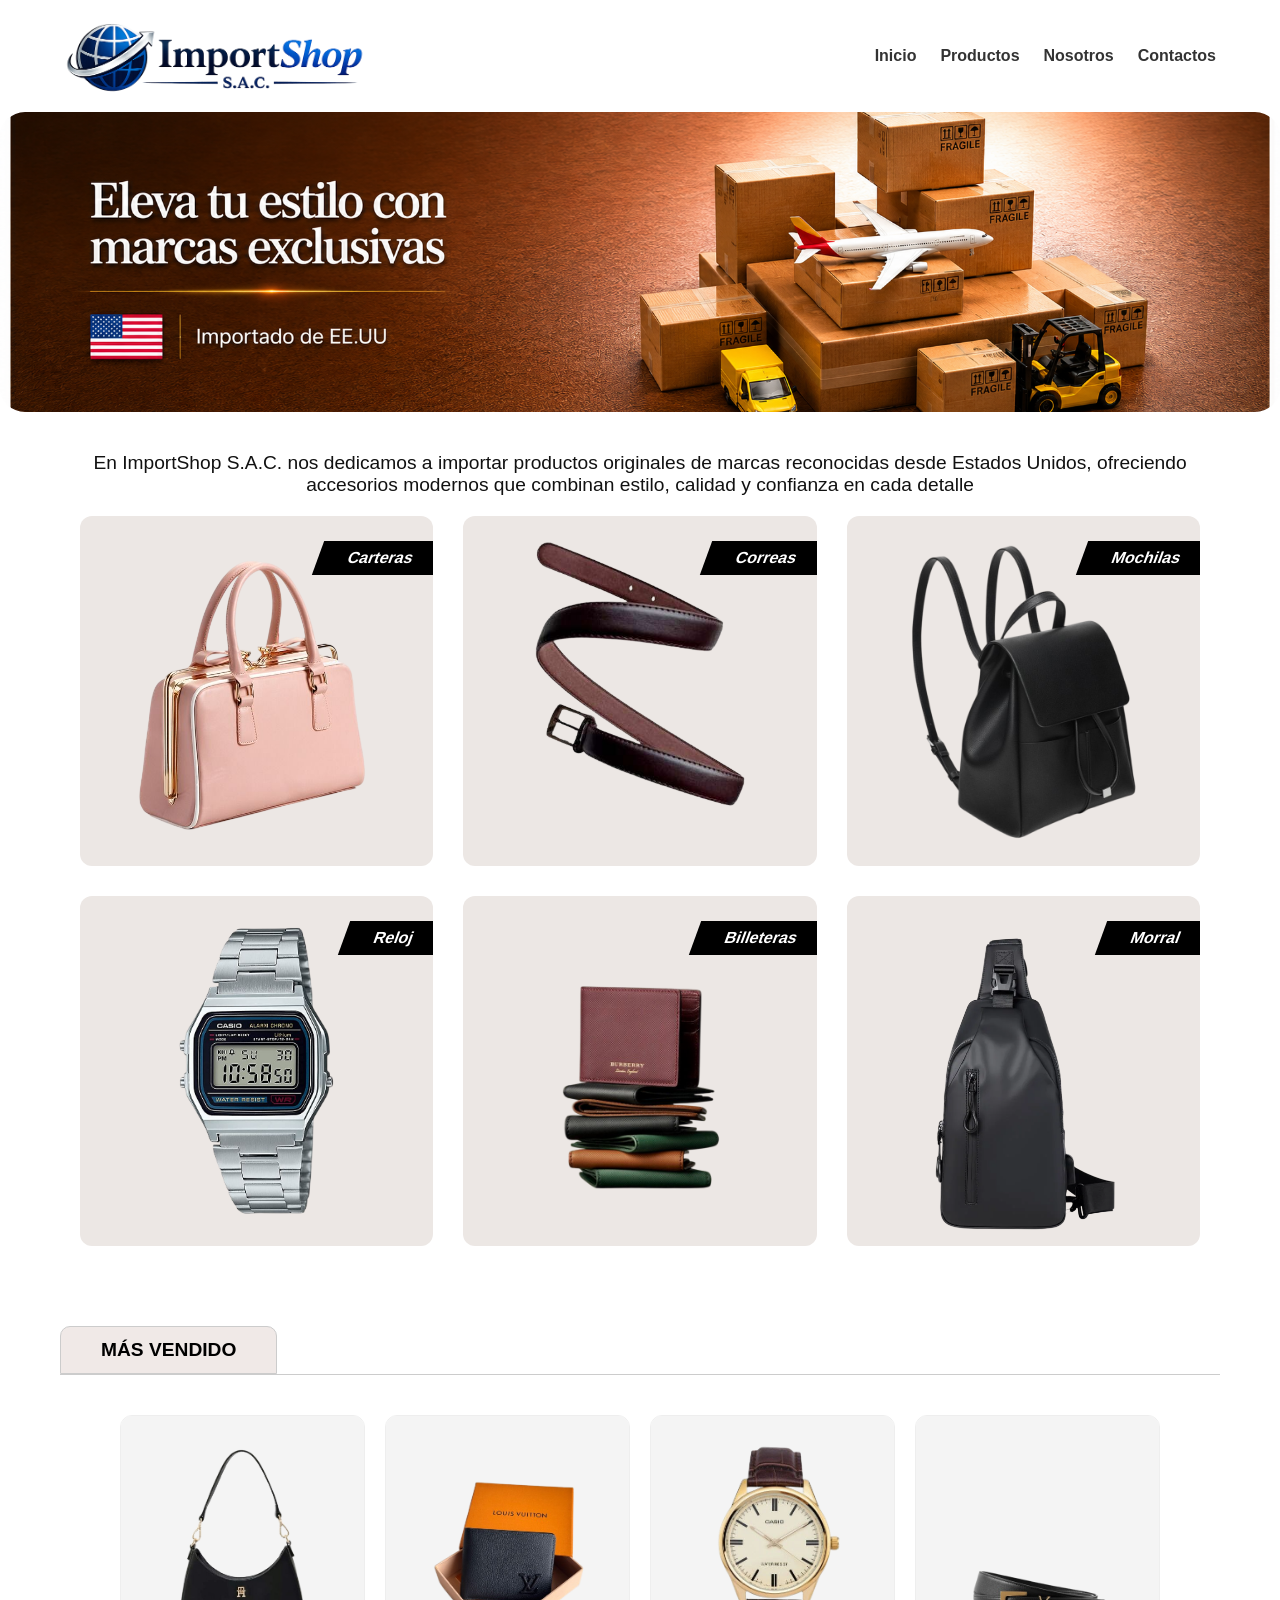
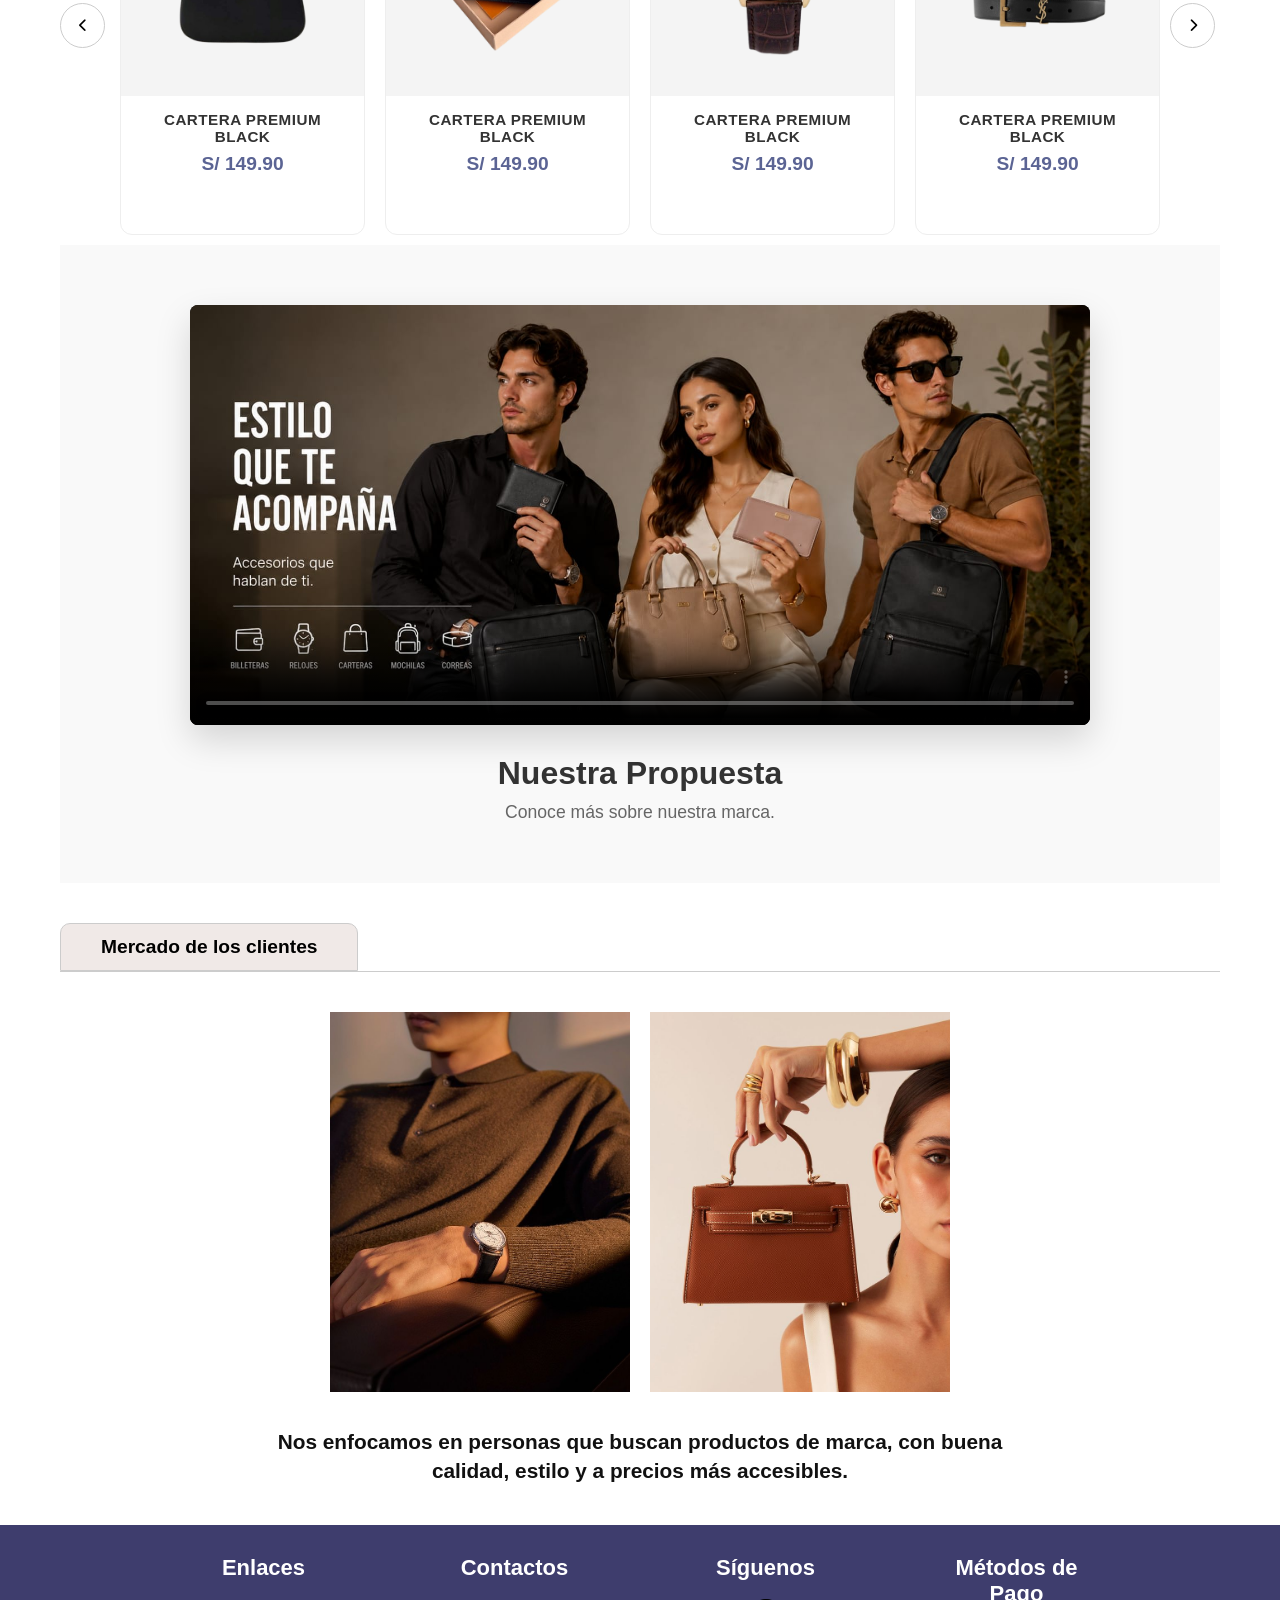
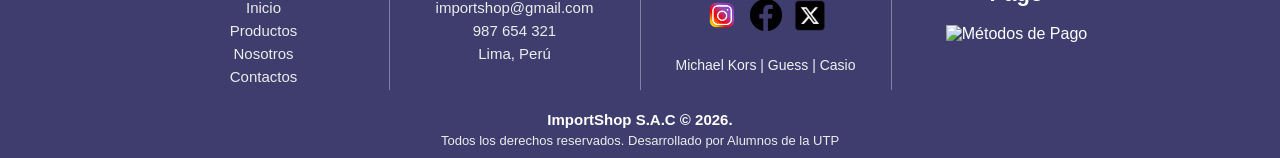
==== index.html @ 456b2482 "Update index.html" ====
<!DOCTYPE html>
<html lang="es">

<head>
    <meta charset="UTF-8">
    <meta name="viewport" content="width=device-width, initial-scale=1.0">
    <title>ImportShop S.A.C.</title>
    <link rel="stylesheet" href="style.css">
    <script src="js/script.js"></script>
    <link rel="stylesheet" href="https://cdnjs.cloudflare.com/ajax/libs/font-awesome/6.0.0/css/all.min.css">
    <link rel="icon" href="imagenes/empresa/icono.png">
</head>

<body>

    <header class="main-header">
        <nav class="nav-container">
            <img src="imagenes/empresa/logo1.png" alt="Logo" class="logo">
            <ul class="nav-links">
                <li><a href="index.html">Inicio</a></li>
                <li><a href="productos.html">Productos</a></li>
                <li><a href="nosotros.html">Nosotros</a></li>
                <li><a href="contactos.html">Contactos</a></li>
            </ul>
        </nav>


    </header>

    <section class="hero">
        <div class="portadas">
            <img src="imagenes/empresa/JA.png" alt="Banner Principal 1">
            <img src="imagenes/empresa/M.jpeg" alt="Banner Principal 2">
            <img src="imagenes/empresa/Z.jpeg" alt="Banner Principal 3">
        </div>
    </section>

    <main class="wrapper">
        <section class="Empreesa">
            <div class="info-empresa">
                <p>En ImportShop S.A.C. nos dedicamos a importar productos originales de marcas reconocidas desde
                    Estados
                    Unidos, ofreciendo accesorios modernos que combinan estilo, calidad y confianza en cada detalle</p>
            </div>
        </section>
        <section class="grid-categories">
            <div class="card">
                <span class="tag">Carteras</span>
                <img src="imagenes/productos/Cartera.png" alt="Carteras">
            </div>
            <div class="card">
                <span class="tag">Correas</span>
                <img src="imagenes/productos/Correa.png" alt="Correas">
            </div>
            <div class="card">
                <span class="tag">Mochilas</span>
                <img src="imagenes/productos/Mochila.png" alt="Mochilas">
            </div>
            <div class="card">
                <span class="tag">Reloj</span>
                <img src="imagenes/productos/Reloj.png" alt="Reloj">
            </div>
            <div class="card">
                <span class="tag">Billeteras</span>
                <img src="imagenes/productos/Billetera.png" alt="Billeteras">
            </div>
            <div class="card">
                <span class="tag">Morral</span>
                <img src="imagenes/productos/Morral.png" alt="Morral">
            </div>
        </section>

        <section class="carousel-section">
            <h2 class="section-label">MÁS VENDIDO</h2>
            <div class="carousel-grid">
                <button class="nav-btn btn-left"><i class="fa fa-chevron-left"></i></button>
                <div class="items-container">
                    <div class="placeholder">
                        <div class="product-card">
                            <div class="product-img">
                                <img src="imagenes/productos/mas vendidos/producto1.png" alt="Producto 1">
                            </div>
                            <div class="product-info">
                                <h4 class="product-name">Cartera Premium Black</h4>
                                <p class="product-price">S/ 149.90</p>
                            </div>
                        </div>
                    </div>
                    <div class="placeholder">
                        <div class="product-card">
                            <div class="product-img">
                                <img src="imagenes/productos/mas vendidos/producto2.png" alt="Producto 1">
                            </div>
                            <div class="product-info">
                                <h4 class="product-name">Cartera Premium Black</h4>
                                <p class="product-price">S/ 149.90</p>
                            </div>
                        </div>
                    </div>
                    <div class="placeholder">
                        <div class="product-card">
                            <div class="product-img">
                                <img src="imagenes/productos/mas vendidos/producto3.png" alt="Producto 1">
                            </div>
                            <div class="product-info">
                                <h4 class="product-name">Cartera Premium Black</h4>
                                <p class="product-price">S/ 149.90</p>
                            </div>
                        </div>
                    </div>
                    <div class="placeholder">
                        <div class="product-card">
                            <div class="product-img">
                                <img src="imagenes/productos/mas vendidos/producto4.png" alt="Producto 1">
                            </div>
                            <div class="product-info">
                                <h4 class="product-name">Cartera Premium Black</h4>
                                <p class="product-price">S/ 149.90</p>
                            </div>
                        </div>
                    </div>
                </div>
                <button class="nav-btn btn-right"><i class="fa fa-chevron-right"></i></button>
            </div>
        </section>



        <section class="seccion-presentacion">

            <div class="presentacion-container">

                <div class="video-wrapper">

                    <video src="videos/VP.mp4" controls poster="imagenes/empresa/caratulaV.png">
                    </video>

                </div>

                <div class="presentacion-info">
                    <h2>Nuestra Propuesta</h2>
                    <p>Conoce más sobre nuestra marca.</p>
                </div>

            </div>





        </section>
        <section class="mercado-section">
            <h2 class="section-label">Mercado de los clientes</h2>
            <div class="mercado-container">
                <div class="mercado-imagenes">
                    <img src="imagenes/empresa/mercado/img1.jpeg" alt="Cliente Hombre con Reloj">
                    <img src="imagenes/empresa/mercado/img2.jpeg" alt="Cliente Mujer con Bolso">
                </div>
                <p class="mercado-texto">
                    Nos enfocamos en personas que buscan productos de marca, con buena calidad, estilo y a precios más
                    accesibles.
                </p>
            </div>
        </section>

    </main>





   <footer class="bottom-bar">
        <div class="footer-container">

            <div class="footer-box">
                <h2>Enlaces</h2>
                <a href="index.html">Inicio</a>
                <a href="productos.html">Productos</a>
                <a href="nosotros.html">Nosotros</a>
                <a href="contactos.html">Contactos</a>
            </div>

            <div class="linea"></div>

            <div class="footer-box">
                <h2>Contactos</h2>
                <p>importshop@gmail.com</p>
                <p>987 654 321</p>
                <p>Lima, Perú</p>
            </div>

            <div class="linea"></div>

            <div class="footer-box">
                <h2>Síguenos</h2>
                <div class="social-links">
                    <a href="#"><img src="imagenes/redes/ig.png" alt="Instagram"></a>
                    <a href="#"><img src="imagenes/redes/Face.png" alt="Facebook"></a>
                    <a href="#"><img src="imagenes/redes/X.png" alt="X"></a>
                </div>
                <div class="aliados">
                    <p>Michael Kors | Guess | Casio</p>
                </div>
            </div>

            <div class="linea"></div>

            <div class="footer-box">
                <h2>Métodos de Pago</h2>
                <div class="payment-links">
                    <img src="imagenes/redes/MetodoDP.png" alt="Métodos de Pago">
                </div>
            </div>

        </div>

        <div class="footer-bottom">
            <p class="copyright">ImportShop S.A.C © 2026.</p>
            <p class="rights-text">Todos los derechos reservados. Desarrollado por Alumnos de la UTP</p>
        </div>
    </footer>
---- style.css ----
:root {
    --bg-card: #ece7e4;
    --accent: #000;
}

* {
    margin: 0;
    padding: 0;
    box-sizing: border-box;
}

body {
    margin: 0;
    font-family: 'Segoe UI', Tahoma, Geneva, Verdana, sans-serif;
}


.main-header {
    background: #fff;
    padding: 1rem 5%;
    text-align: center;
}

.nav-container {
    display: flex;
    justify-content: space-between;
    align-items: center;
    flex-wrap: wrap;
}

.logo {
    height: 80px;
}

.nav-links {
    display: flex;
    list-style: none;
    gap: 1.5rem;
}

.nav-links a {
    text-decoration: none;
    color: #333;
    font-weight: 600;
}

.search-container {
    margin: 1rem auto;
    max-width: 500px;
    position: relative;
}

.search-container input {
    width: 100%;
    padding: 10px 40px 10px 20px;
    border-radius: 25px;
    border: 1px solid #ccc;
    box-shadow: inset 0 2px 4px rgba(0, 0, 0, 0.1);
}

.search-container i {
    position: absolute;
    right: 15px;
    top: 50%;
    transform: translateY(-50%);
    color: #888;
}

.hero {
    width: 100%;
    height: 300px;
    position: relative;
    overflow: hidden;
    border-radius: 25px;
}



@media (max-width: 600px) {
    .hero {
        height: 180px;
    }
}



.portadas {
    width: 100%;
    height: 100%;
    position: relative;
}

.portadas img {
    position: absolute;
    /* 1. Mueve el borde superior e izquierdo al centro */
    top: 50%;
    left: 50%;

    /* 2. Desplaza la imagen sobre su propio eje para que el centro sea el centro real */
    transform: translate(-50%, -50%);

    width: 100%;
    height: 100%;
    /* Cambia auto por 100% para que el contenedor mande */
    object-fit: cover;
    /* Esto evita que se deforme al forzar el alto */

    opacity: 0;
    transition: opacity 1s ease-in-out;
    display: block;
}


.portadas img.active {
    opacity: 1;
}

.wrapper {
    max-width: 1200px;
    margin: 40px auto;
    padding: 0 20px;
}


.grid-categories {
    display: grid;
    grid-template-columns: repeat(auto-fit, minmax(280px, 1fr));
    gap: 30px;
    padding: 20px;
    margin-bottom: 60px;
}

.card {
    background-color: var(--bg-card);
    border-radius: 12px;
    height: 350px;
    display: flex;
    align-items: center;
    justify-content: center;
    position: relative;
    overflow: hidden;
    transition: transform 0.3s ease;
}

.card:hover {
    transform: translateY(-5px);
}

.card img {
    max-width: 100%;
    max-height: 100%;
    object-fit: contain;
}

.card-profile {
    background: #ffffff;
    border-radius: 15px;
    overflow: hidden;
    height: 100%;
    box-shadow: 0 4px 15px rgba(0, 0, 0, 0.1);
    transition: transform 0.3s ease, box-shadow 0.3s ease;
    text-align: center;
    border: 1px solid #eee;
}

.card-profile:hover {
    transform: translateY(-10px);
    box-shadow: 0 8px 25px rgba(0, 0, 0, 0.15);
}

.img-container {
    width: 100%;
    padding-top: 30px;
    display: flex;
    justify-content: center;
}

.img-container img {
    width: 60%;
    height: auto;
    object-fit: cover;
    object-position: top;
}

.seccion-presentacion {
    padding: 60px 5%;
    background-color: #f9f9f9;
    display: flex;
    justify-content: center;
}

.presentacion-container {
    max-width: 900px;
    width: 100%;
    text-align: center;
}



/* Video */
.video-wrapper {
    position: relative;
    width: 100%;
    max-width: 900px;
    height: 420px;
    border-radius: 8px;
    overflow: hidden;
    box-shadow: 0 15px 35px rgba(0, 0, 0, 0.15);
    background: #000;
    line-height: 0;
    margin: auto;
}

.video-wrapper video {
    width: 100%;
    height: 100%;
    object-fit: cover;
    object-position: center top;
    display: block;
}



.presentacion-info {
    margin-top: 30px;
}

.presentacion-info h2 {
    font-size: 2rem;
    color: #333;
    margin-bottom: 10px;
}

.presentacion-info p {
    color: #666;
    font-size: 1.1rem;
    max-width: 600px;
    margin: 0 auto;
}

.tag {
    position: absolute;
    top: 25px;
    right: -10px;
    background: var(--accent);
    color: white;
    padding: 8px 30px;
    font-weight: bold;
    transform: skewX(-20deg);
    z-index: 2;
}

.section-label {
    background: #f0e9e7;
    display: inline-block;
    padding: 12px 40px;
    border: 1px solid #ccc;
    border-radius: 10px 10px 0 0;
    font-weight: bold;
    font-size: 1.2rem;
}

.carousel-grid {
    display: grid;
    grid-template-columns: 50px 1fr 50px;
    align-items: center;
    gap: 10px;
    border-top: 1px solid #ccc;
    padding-top: 30px;
}




.items-container {
    display: flex;
    gap: 20px;
    overflow-x: hidden;
    scroll-behavior: smooth;
    padding: 10px 0;
    width: 100%;
}




.placeholder {
    flex: 0 0 calc(25% - 15px);
    background: #fff;
    height: 420px;
    border-radius: 12px;
    display: flex;
    flex-direction: column;
    overflow: hidden;
    border: 1px solid #eee;
    transition: transform 0.3s ease;
}

.placeholder:hover {
    transform: translateY(-5px);
}

.product-img {
    background: #f4f4f4;
    height: 280px;
    display: flex;
    align-items: center;
    justify-content: center;
    padding: 20px;
}

.product-img img {
    max-width: 100%;
    max-height: 100%;
    object-fit: contain;
}

.product-info {
    padding: 15px;
    text-align: center;
    display: flex;
    flex-direction: column;
    justify-content: center;
    flex-grow: 1;
}

.product-name {
    font-size: 0.95rem;
    color: #333;
    font-weight: 600;
    margin-bottom: 8px;
    text-transform: uppercase;
    letter-spacing: 0.5px;
}

.product-price {
    font-size: 1.2rem;
    color: #5b6494;
    font-weight: 800;
}



.nav-btn {
    border: 1px solid #ccc;
    background: #fff;
    width: 45px;
    height: 45px;
    border-radius: 50%;
    cursor: pointer;
    transition: 0.3s;
}

.nav-btn:hover {
    background: #eee;
}




.mercado-section {
    margin-top: 40px;
    margin-bottom: 40px;
}

.mercado-container {
    border-top: 1px solid #ccc;
    padding-top: 40px;
    display: flex;
    flex-direction: column;
    align-items: center;
}

.mercado-imagenes {
    display: flex;
    justify-content: center;
    gap: 20px;
}

.mercado-imagenes img {
    width: 300px;
    height: 380px;
    object-fit: cover;
}

.mercado-texto {
    margin-top: 35px;
    font-size: 1.3rem;
    font-weight: 700;
    line-height: 1.4;
    color: #111;
    text-align: center;
    max-width: 800px;
}

/* FOOTER */

.bottom-bar {
    background: #3e3d6d;
    width: 100%;
    padding: 30px 60px 10px;
    color: white;
    overflow: hidden;
}

/* CONTENEDOR */

.footer-container {
    display: flex;
    justify-content: center;
    align-items: flex-start;
    gap: 35px;
    flex-wrap: nowrap;
}

.footer-box {
    width: 180px;
    text-align: center;
}

.payment-links img {
    width: 160px;
    height: auto;
}
.footer-box h2 {
    color: white;
    font-size: 22px;
    margin-bottom: 18px;
    font-weight: 600;
}

.footer-box a,
.footer-box p {
    color: #ececec;
    text-decoration: none;
    display: block;
    margin-bottom: 6px;
    font-size: 15px;
    transition: 0.3s;
}

/* EFECTO */

.footer-box a:hover {
    color: white;
    padding-left: 10px;
}

/* LINEAS */

.linea {
    width: 1px;
    height: 90px;
    background-color: rgba(255, 255, 255, 0.35);
    margin-top: 45px;
}

/* REDES */

.social-links {
    display: flex;
    justify-content: center;
    align-items: center;
    gap: 12px;
    margin-bottom: 15px;
}

.social-links img {
    width: 32px;
    height: 32px;
    object-fit: contain;
    transition: 0.3s;
}

.social-links img:hover {
    transform: scale(1.1);
}

/* MARCAS */

.aliados p {
    font-size: 14px;
    color: #f1f1f1;
    line-height: 1.5;
}

/* FINAL */

.footer-bottom {
    text-align: center;
    margin-top: 20px;
    color: white;
}

.copyright {
    font-size: 15px;
    font-weight: 600;
    margin-bottom: 5px;
}

.rights-text {
    font-size: 13px;
    color: #ececec;
}

@media (max-width: 768px) {

    .footer-container {
        flex-direction: column;
        align-items: center;
        gap: 30px;
    }

    .linea {
        display: none;
    }
}








.info-empresa {
    text-align: center;
    margin-top: 20px;
    font-size: 1.2rem;
    font-weight: 500;
    color: #111;
}


@media (max-width: 900px) {
    .placeholder {
        min-width: calc(50% - 8px);
    }
}

@media (max-width: 600px) {
    .nav-links {
        display: none;
    }

    .grid-categories {
        grid-template-columns: 1fr;
    }

    .placeholder {
        min-width: 100%;
    }

    .mercado-imagenes {
        flex-direction: column;
        align-items: center;
    }

    .mercado-imagenes img {
        width: 100%;
        max-width: 300px;
    }

}


/* Layout Productos */
.productos-layout {
    display: grid;
    grid-template-columns: 280px 1fr;
    gap: 30px;
    align-items: start;
}

.sidebar-filtros {
    background: #f9f9f9;
    padding: 25px;
    border: 1px solid #ddd;
    display: flex;
    flex-direction: column;
    gap: 20px;
    position: sticky;
    top: 20px;
}

.sidebar-filtros h2 {
    font-size: 1.2rem;
    text-transform: uppercase;
    text-align: center;
    border-bottom: 2px solid #333;
    padding-bottom: 10px;
}

.filtro-grupo h3 {
    font-size: 1rem;
    margin-bottom: 10px;
}

.filtro-grupo select {
    width: 100%;
    padding: 8px;
    border: 1px solid #ccc;
    font-size: 0.9rem;
    outline: none;
    border-radius: 4px;
}

.btn-filtrar {
    padding: 8px;
    background: #fff;
    border: 1px solid #999;
    cursor: pointer;
    font-size: 0.9rem;
    transition: background 0.3s;
    width: 60%;
    margin: 0 auto;
    border-radius: 4px;
}

.btn-filtrar:hover {
    background: #eee;
}

.sidebar-banner {
    margin-top: 20px;
    width: 100%;
}

.sidebar-banner img {
    width: 100%;
    border-radius: 10px;
    object-fit: cover;
}

.productos-main {
    display: flex;
    flex-direction: column;
    gap: 30px;
}

.productos-grid {
    display: grid;
    grid-template-columns: repeat(4, 1fr);
    gap: 20px;
}

.producto-card{
    background: #e5e4e2;
    padding: 10px;
    border-radius: 4px;
    text-align: center;
    position: relative;
    border: 1px solid #dcdcdc;
    display: flex;
    flex-direction: column;
    box-shadow: 0 4px 6px rgba(0, 0, 0, 0.05);
    transition: transform 0.2s;
}

.producto-card:hover {
    transform: translateY(-3px);
}

.producto-card .codigo {
    position: absolute;
    top: 10px;
    right: 10px;
    font-size: 0.7rem;
    color: #555555;
    background: rgba(255, 255, 255, 0.8);
    padding: 2px 5px;
    border-radius: 3px;
    letter-spacing: 1px;
}

.producto-img-container {
    height: 180px;
    display: flex;
    align-items: center;
    justify-content: center;
    margin-bottom: 15px;
    background: transparent;
    padding: 10px;
}

.producto-img-container img {
    max-width: 100%;
    max-height: 100%;
    object-fit: contain;
}

.producto-marca-pais {
    font-size: 0.7rem;
    color: #666;
    margin-bottom: 5px;
}

.producto-nombre {
    font-size: 0.8rem;
    color: #111;
    margin-bottom: 10px;
    height: 35px;
    overflow: hidden;
    line-height: 1.2;
}

.producto-precio {
    color: #cc0000;
    font-weight: 800;
    font-size: 0.95rem;
    margin-top: auto;
}

.paginacion {
    display: flex;
    justify-content: center;
    gap: 10px;
}

.paginacion button {
    padding: 8px 15px;
    background: #fff;
    border: 1px solid #ddd;
    cursor: pointer;
    border-radius: 4px;
    font-weight: bold;
    min-width: 40px;
    transition: background 0.2s;
}

.paginacion button.active {
    background: #333;
    color: #fff;
    border-color: #333;
}

.paginacion button:hover:not(.active):not(:disabled) {
    background: #f0f0f0;
}

.paginacion button:disabled {
    opacity: 0.5;
    cursor: not-allowed;
}



@media (max-width: 1100px) {
    .productos-grid {
        grid-template-columns: repeat(3, 1fr);
    }
}

@media (max-width: 768px) {
    .productos-layout {
        grid-template-columns: 1fr;
    }

    .productos-grid {
        grid-template-columns: repeat(2, 1fr);
    }

    .btn-filtrar {
        width: 100%;
    }

    .sidebar-filtros {
        position: static;
    }
}

@media (max-width: 500px) {
    .productos-grid {
        grid-template-columns: 1fr;
    }
}

.detalle-producto{
    display:flex;
    gap:50px;
    align-items:center;
    margin:40px auto;
    max-width:1200px;
}

.detalle-imagen{
    flex:1;
    text-align:center;
}

.detalle-imagen img{
    width:100%;
    max-width:450px;
    object-fit:contain;
}

.detalle-info{
    flex:1;
}

.detalle-info h1{
    margin-bottom:20px;
}

.precio{
    color:#0dfd2d;
    margin:20px 0;
}

.cantidad-container{
    margin:20px 0;
}

.cantidad-control{
    display:flex;
    align-items:center;
    gap:10px;
}

.cantidad-control button{
    width:40px;
    height:40px;
    border:none;
    background:#82a7df;
    color:white;
    font-size:20px;
    cursor:pointer;
    border-radius:5px;

}

.cantidad-control input{
    width:50px;
    text-align:center;
    height:40px;
}

.btn-cesta{
    margin-top:20px;
    background:#198754;
    color:white;
    border:none;
    padding:12px 95px;
    border-radius:5px;
    cursor:pointer;
    font-size:16px;
}

.btn-cesta:hover{
    background:#157347;
}


.detalle-descripcion{
    margin-top: 20px;
    padding: 15px;
    background: #c7c5c5;
    border: 1px solid #17d851;
    border-radius: 8px;
}


.carousel-control-prev-icon,
.carousel-control-next-icon {
    filter: brightness(0) saturate(100%);
    opacity: 0.7;
    transition: 0.3s;
}

.carousel-control-prev:hover .carousel-control-prev-icon,
.carousel-control-next:hover .carousel-control-next-icon {
    opacity: 1;
    transform: scale(1.2);
}
#recomendaciones .producto-card {
    height: 350px;
    padding: 15px;
    border: 1px solid #ddd;
    border-radius: 10px;
    text-align: center;
    cursor: pointer;
    display: flex;
    flex-direction: column;
}

#recomendaciones .producto-card img {
    width: 100%;
    height: 220px;
    object-fit: contain;
}

#recomendaciones .producto-marca-pais {
    height: 25px;
    overflow: hidden;
}

#recomendaciones .producto-nombre {
    height: 50px;
    overflow: hidden;
    font-weight: bold;
}

#recomendaciones .producto-precio {
    margin-top: auto;
    font-size: 1.2rem;
    font-weight: bold;
}
.carousel-item .row {
    justify-content: center;
    gap: 15px;
}
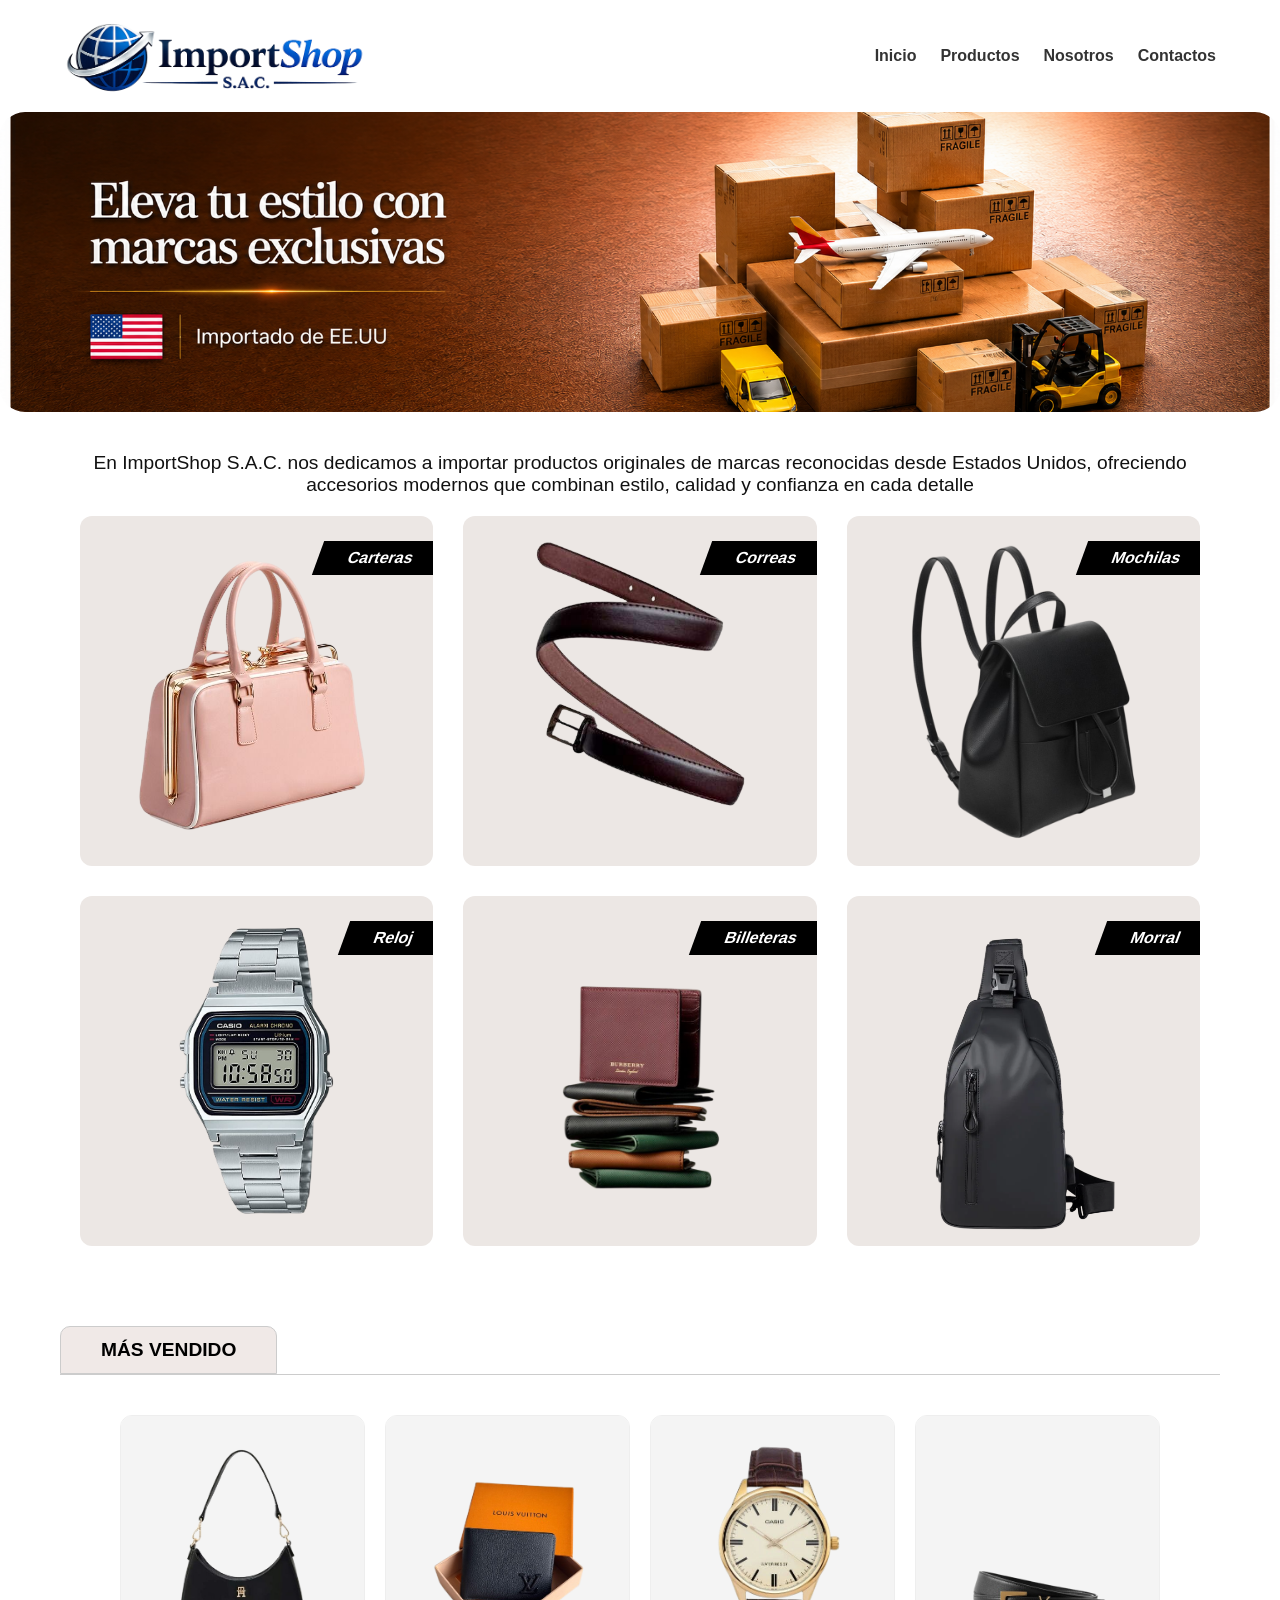
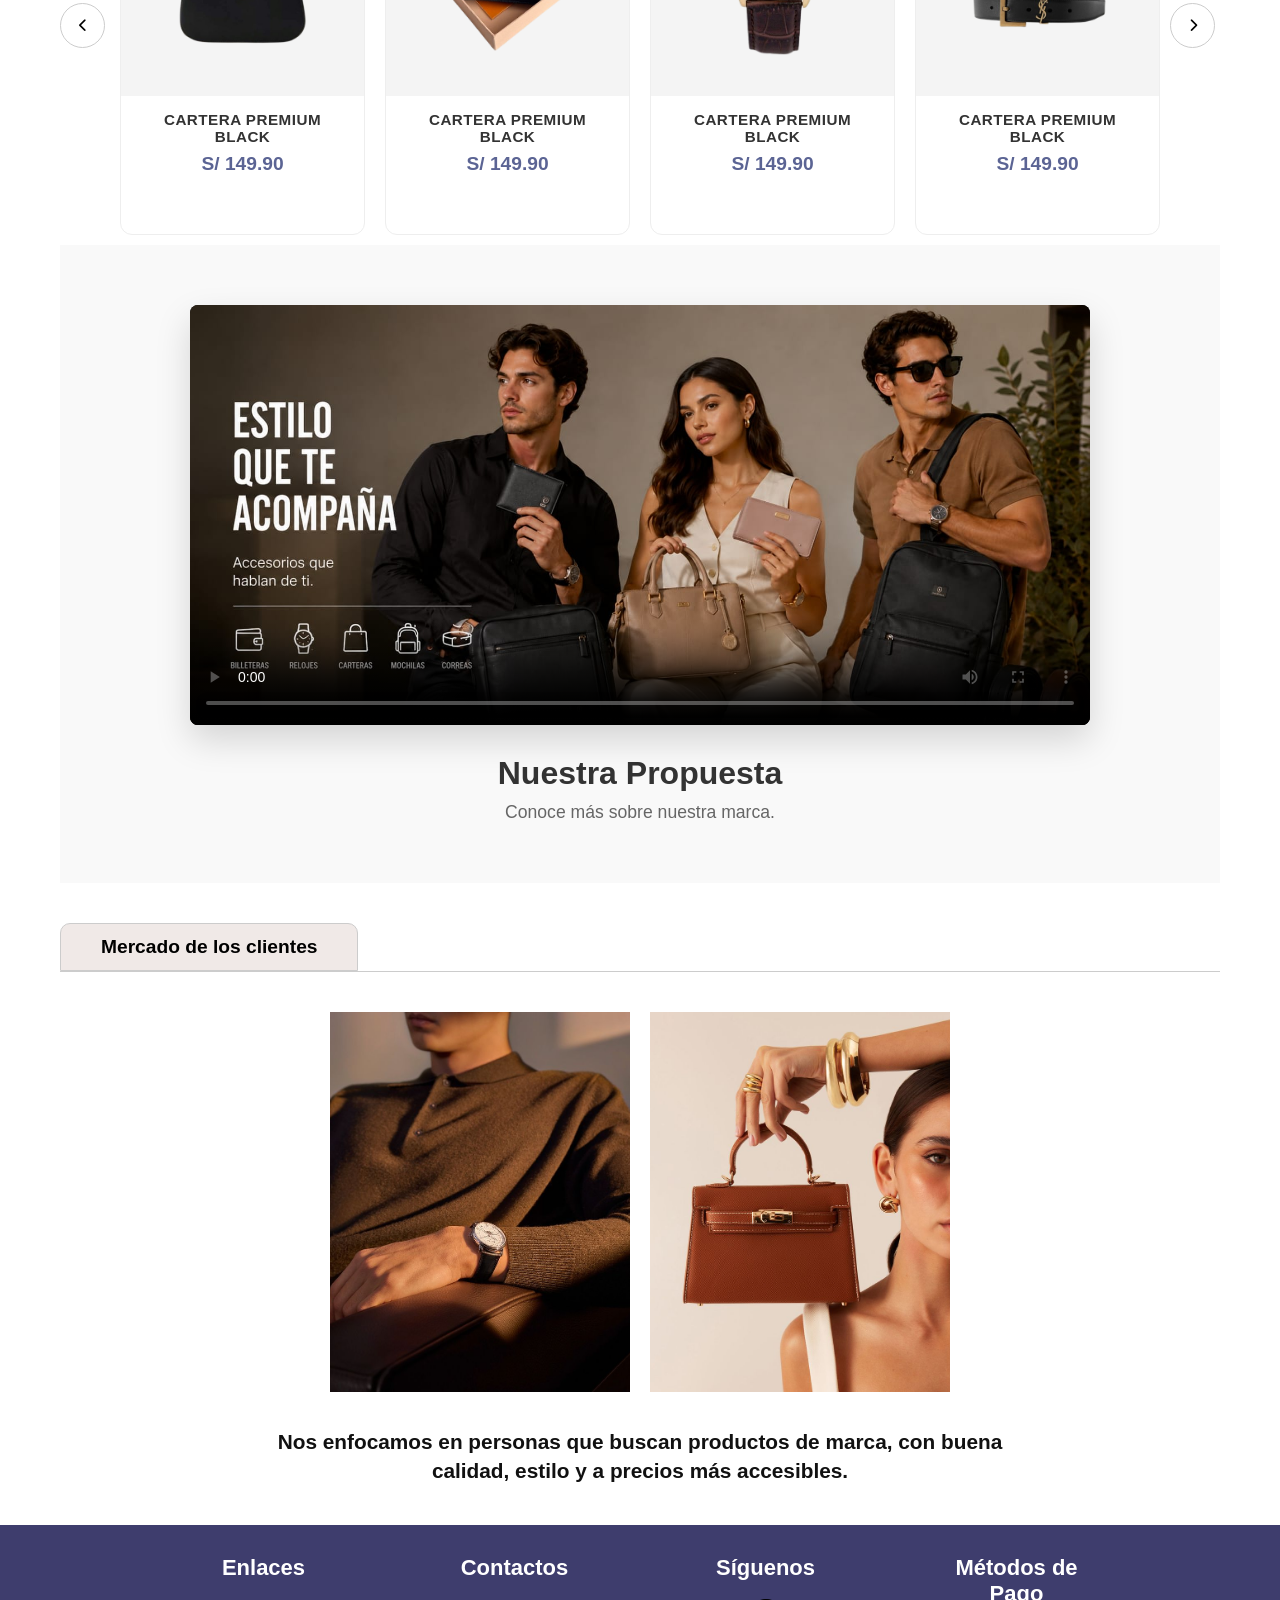
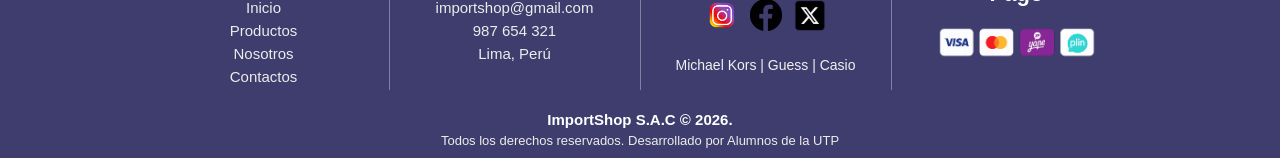
==== commit ca108440: "Update index.html" ====
--- a/index.html
+++ b/index.html
@@ -208,7 +208,7 @@
             <div class="footer-box">
                 <h2>Métodos de Pago</h2>
                 <div class="payment-links">
-                    <img src="imagenes/redes/MetodoDP.png" alt="Métodos de Pago">
+                    <img src="imagenes/redes/MetododP.png" alt="Métodos de Pago">
                 </div>
             </div>
 
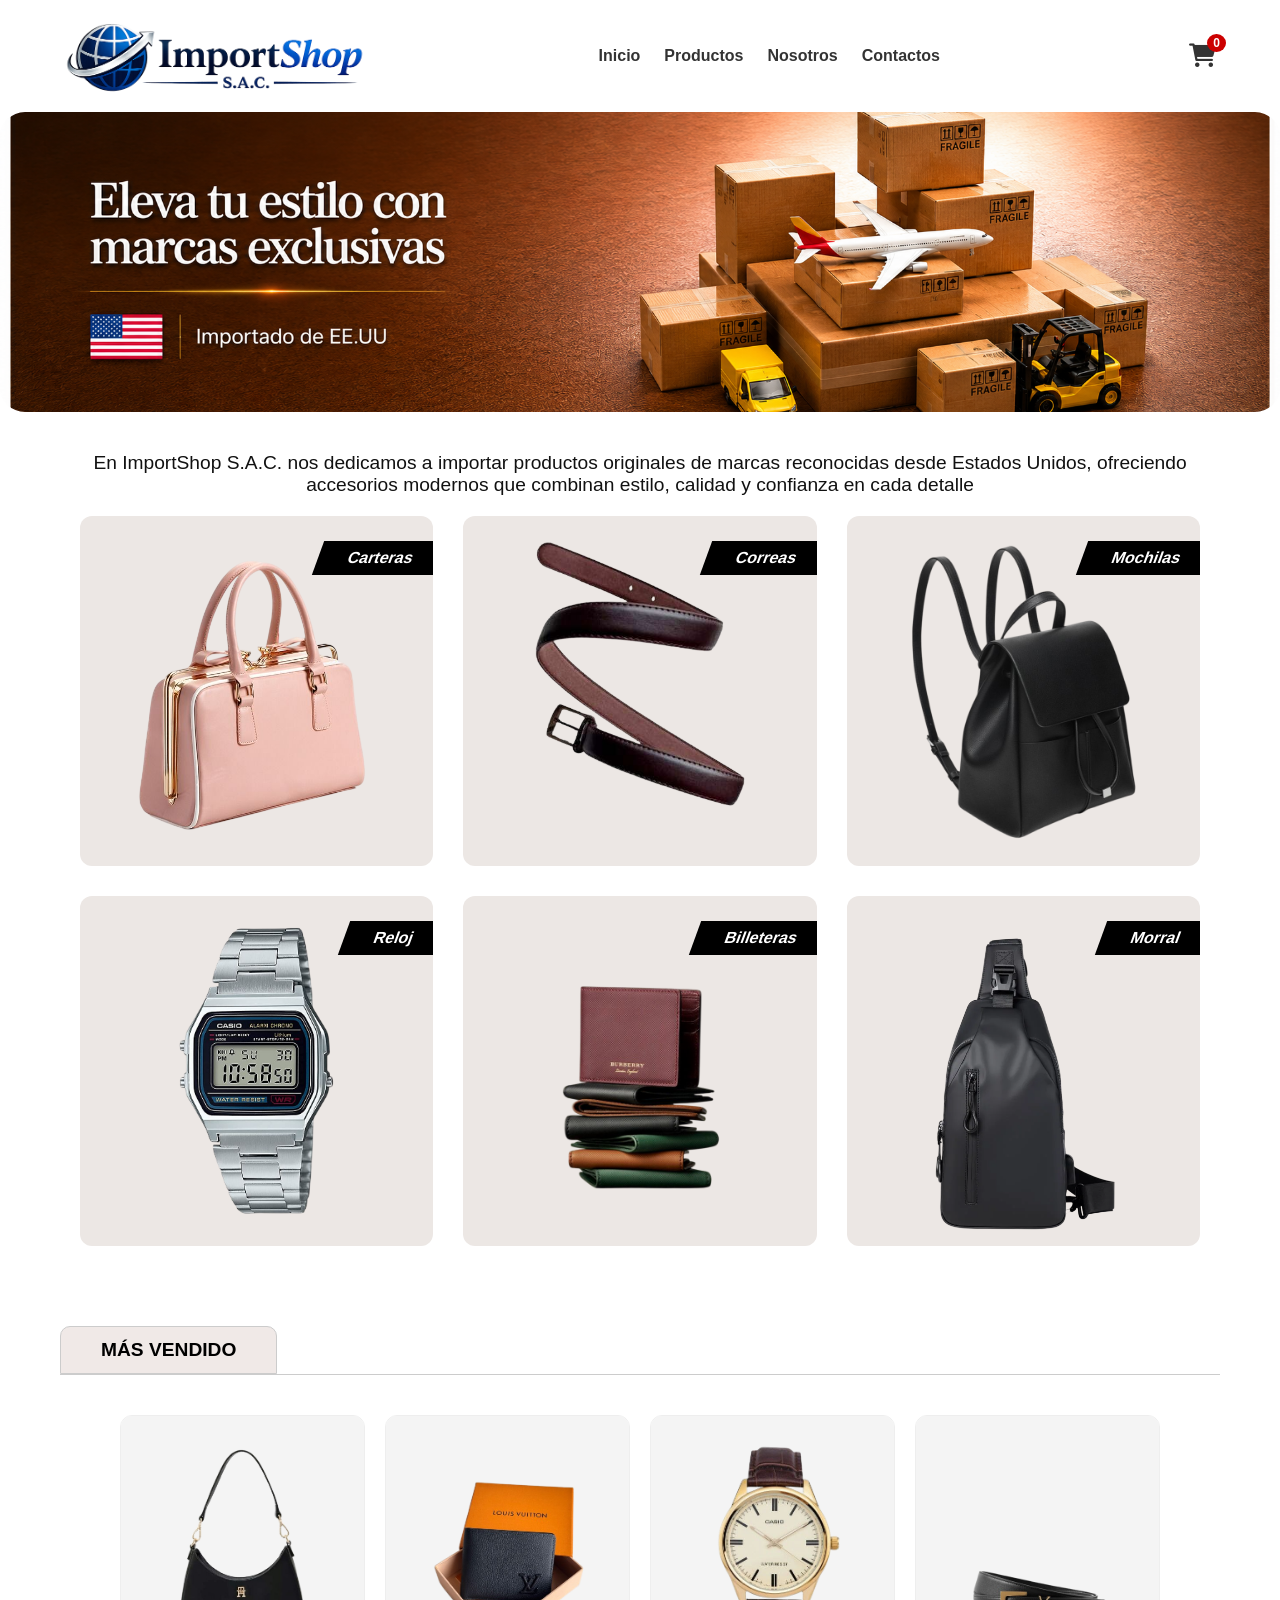
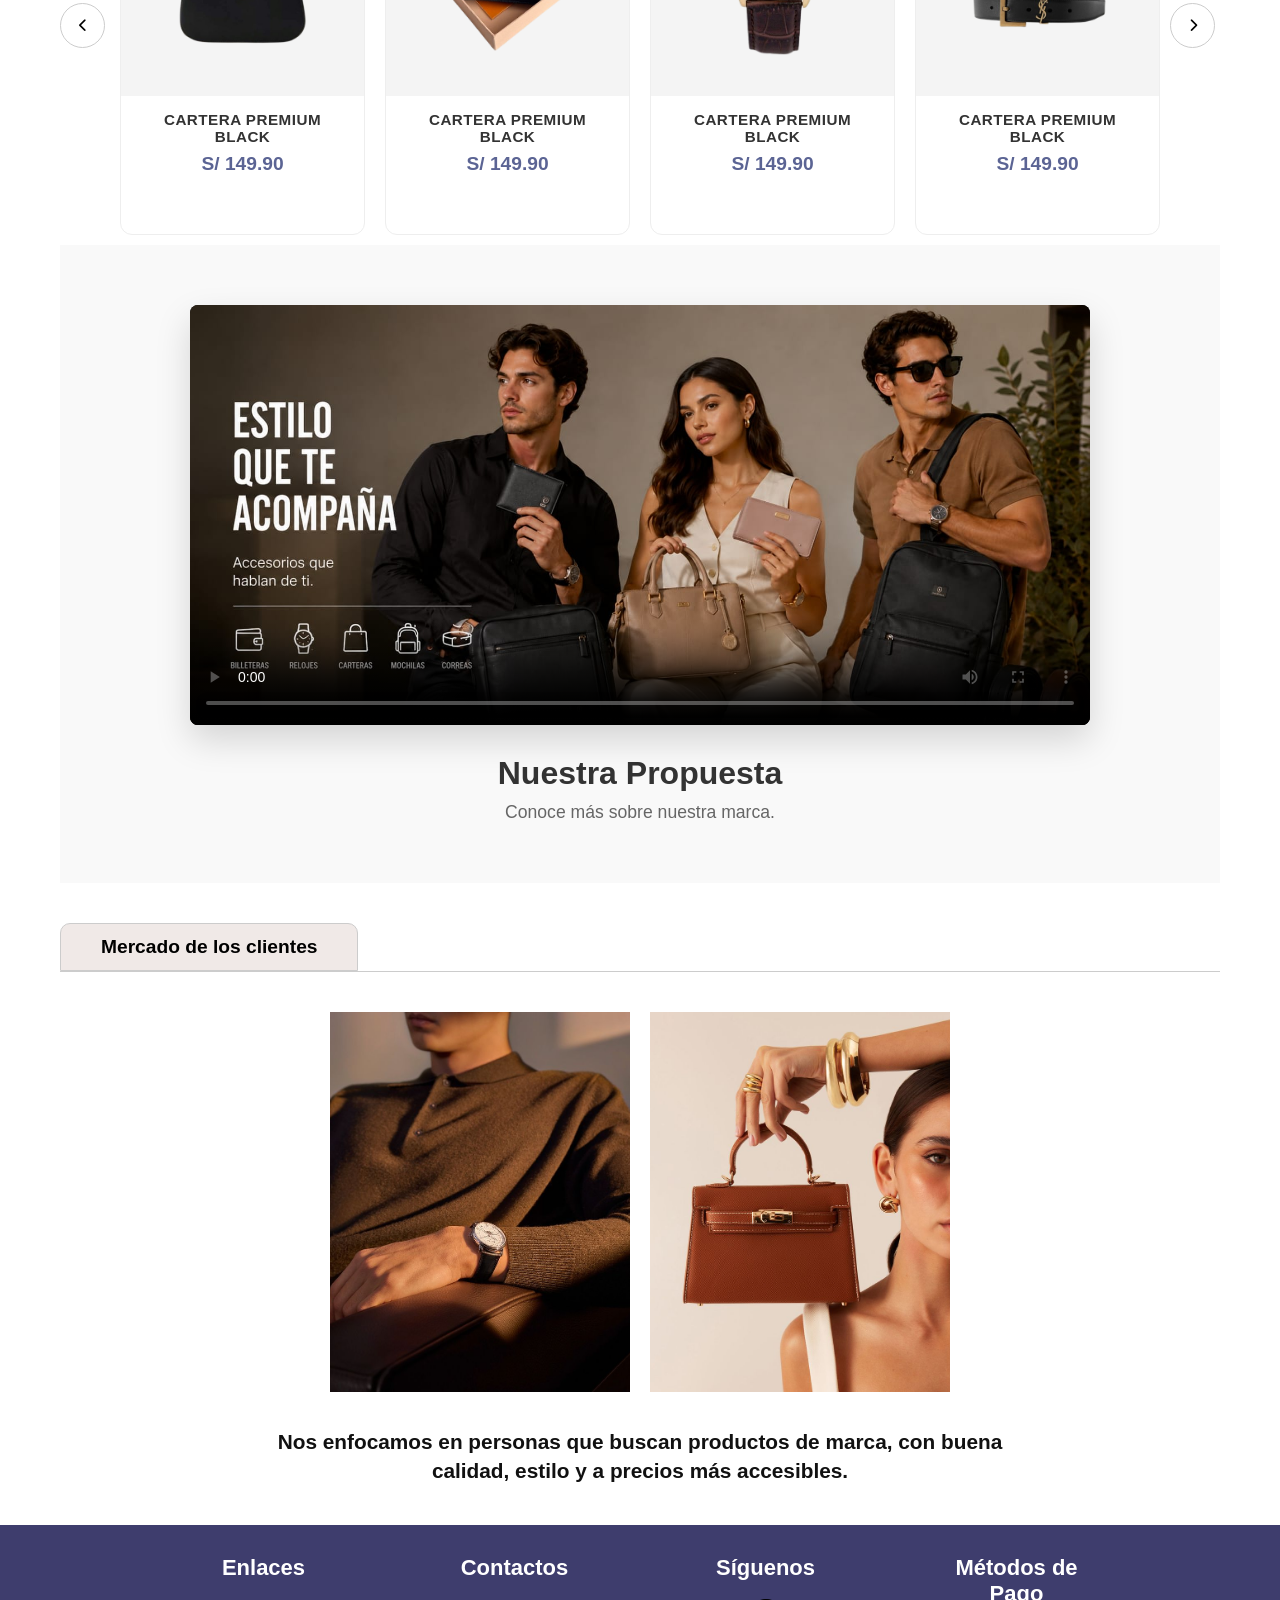
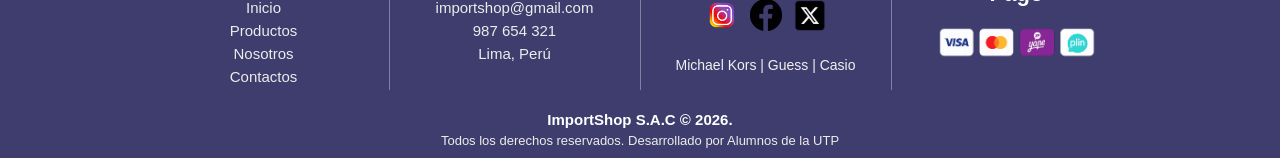
==== commit 455630fb: "carrito" ====
--- a/index.html
+++ b/index.html
@@ -22,6 +22,10 @@
                 <li><a href="nosotros.html">Nosotros</a></li>
                 <li><a href="contactos.html">Contactos</a></li>
             </ul>
+            <div class="cart-icon-container">
+                <i class="fa fa-shopping-cart"></i>
+                <span class="cart-count">0</span>
+            </div>
         </nav>
 
 
@@ -167,9 +171,7 @@
 
 
 
-
-
-   <footer class="bottom-bar">
+    <footer class="bottom-bar">
         <div class="footer-container">
 
             <div class="footer-box">
@@ -194,9 +196,11 @@
             <div class="footer-box">
                 <h2>Síguenos</h2>
                 <div class="social-links">
-                    <a href="#"><img src="imagenes/redes/ig.png" alt="Instagram"></a>
-                    <a href="#"><img src="imagenes/redes/Face.png" alt="Facebook"></a>
-                    <a href="#"><img src="imagenes/redes/X.png" alt="X"></a>
+                    <a href="https://www.instagram.com/" target="_blank"><img src="imagenes/redes/ig.png"
+                            alt="Instagram"></a>
+                    <a href="https://www.facebook.com/" target="_blank"><img src="imagenes/redes/Face.png"
+                            alt="Facebook"></a>
+                    <a href="https://x.com/" target="_blank"><img src="imagenes/redes/X.png" alt="X"></a>
                 </div>
                 <div class="aliados">
                     <p>Michael Kors | Guess | Casio</p>
@@ -219,3 +223,8 @@
             <p class="rights-text">Todos los derechos reservados. Desarrollado por Alumnos de la UTP</p>
         </div>
     </footer>
+    <script type="module">
+        import { initCart } from './js/cart.js';
+        initCart();
+    </script>
+</body>
--- a/style.css
+++ b/style.css
@@ -422,6 +422,7 @@
     width: 160px;
     height: auto;
 }
+
 .footer-box h2 {
     color: white;
     font-size: 22px;
@@ -644,7 +645,7 @@
     gap: 20px;
 }
 
-.producto-card{
+.producto-card {
     background: #e5e4e2;
     padding: 10px;
     border-radius: 4px;
@@ -775,83 +776,83 @@
     }
 }
 
-.detalle-producto{
-    display:flex;
-    gap:50px;
-    align-items:center;
-    margin:40px auto;
-    max-width:1200px;
-}
-
-.detalle-imagen{
-    flex:1;
-    text-align:center;
-}
-
-.detalle-imagen img{
-    width:100%;
-    max-width:450px;
-    object-fit:contain;
-}
-
-.detalle-info{
-    flex:1;
-}
-
-.detalle-info h1{
-    margin-bottom:20px;
-}
-
-.precio{
-    color:#0dfd2d;
-    margin:20px 0;
-}
-
-.cantidad-container{
-    margin:20px 0;
-}
-
-.cantidad-control{
-    display:flex;
-    align-items:center;
-    gap:10px;
-}
-
-.cantidad-control button{
-    width:40px;
-    height:40px;
-    border:none;
-    background:#82a7df;
-    color:white;
-    font-size:20px;
-    cursor:pointer;
-    border-radius:5px;
-
-}
-
-.cantidad-control input{
-    width:50px;
-    text-align:center;
-    height:40px;
-}
-
-.btn-cesta{
-    margin-top:20px;
-    background:#198754;
-    color:white;
-    border:none;
-    padding:12px 95px;
-    border-radius:5px;
-    cursor:pointer;
-    font-size:16px;
-}
-
-.btn-cesta:hover{
-    background:#157347;
-}
-
-
-.detalle-descripcion{
+.detalle-producto {
+    display: flex;
+    gap: 50px;
+    align-items: center;
+    margin: 40px auto;
+    max-width: 1200px;
+}
+
+.detalle-imagen {
+    flex: 1;
+    text-align: center;
+}
+
+.detalle-imagen img {
+    width: 100%;
+    max-width: 450px;
+    object-fit: contain;
+}
+
+.detalle-info {
+    flex: 1;
+}
+
+.detalle-info h1 {
+    margin-bottom: 20px;
+}
+
+.precio {
+    color: #0dfd2d;
+    margin: 20px 0;
+}
+
+.cantidad-container {
+    margin: 20px 0;
+}
+
+.cantidad-control {
+    display: flex;
+    align-items: center;
+    gap: 10px;
+}
+
+.cantidad-control button {
+    width: 40px;
+    height: 40px;
+    border: none;
+    background: #82a7df;
+    color: white;
+    font-size: 20px;
+    cursor: pointer;
+    border-radius: 5px;
+
+}
+
+.cantidad-control input {
+    width: 50px;
+    text-align: center;
+    height: 40px;
+}
+
+.btn-cesta {
+    margin-top: 20px;
+    background: #198754;
+    color: white;
+    border: none;
+    padding: 12px 95px;
+    border-radius: 5px;
+    cursor: pointer;
+    font-size: 16px;
+}
+
+.btn-cesta:hover {
+    background: #157347;
+}
+
+
+.detalle-descripcion {
     margin-top: 20px;
     padding: 15px;
     background: #c7c5c5;
@@ -872,6 +873,7 @@
     opacity: 1;
     transform: scale(1.2);
 }
+
 #recomendaciones .producto-card {
     height: 350px;
     padding: 15px;
@@ -905,7 +907,265 @@
     font-size: 1.2rem;
     font-weight: bold;
 }
+
 .carousel-item .row {
     justify-content: center;
     gap: 15px;
 }
+
+.cart-icon-container {
+    position: relative;
+    cursor: pointer;
+    font-size: 1.5rem;
+    margin-left: 15px;
+    color: #333;
+    display: inline-block;
+    vertical-align: middle;
+}
+
+.cart-count {
+    position: absolute;
+    top: -8px;
+    right: -10px;
+    background: #cc0000;
+    color: #fff;
+    font-size: 0.75rem;
+    padding: 2px 6px;
+    border-radius: 50%;
+    font-weight: bold;
+}
+
+.cart-overlay {
+    position: fixed;
+    top: 0;
+    left: 0;
+    width: 100%;
+    height: 100%;
+    background: rgba(0, 0, 0, 0.5);
+    z-index: 998;
+    opacity: 0;
+    visibility: hidden;
+    transition: 0.3s;
+}
+
+.cart-overlay.open {
+    opacity: 1;
+    visibility: visible;
+}
+
+.cart-sidebar {
+    position: fixed;
+    top: 0;
+    right: -400px;
+    width: 350px;
+    height: 100%;
+    background: #fff;
+    box-shadow: -5px 0 15px rgba(0, 0, 0, 0.1);
+    z-index: 999;
+    display: flex;
+    flex-direction: column;
+    transition: right 0.3s ease;
+}
+
+.cart-sidebar.open {
+    right: 0;
+}
+
+.cart-header {
+    padding: 20px;
+    border-bottom: 1px solid #ddd;
+    display: flex;
+    justify-content: space-between;
+    align-items: center;
+}
+
+.cart-header h2 {
+    font-size: 1.2rem;
+    margin: 0;
+}
+
+.close-cart {
+    background: none;
+    border: none;
+    font-size: 1.5rem;
+    cursor: pointer;
+    color: #555;
+}
+
+.cart-items {
+    flex: 1;
+    overflow-y: auto;
+    padding: 20px;
+    display: flex;
+    flex-direction: column;
+    gap: 15px;
+}
+
+.cart-item {
+    display: flex;
+    gap: 15px;
+    border-bottom: 1px solid #eee;
+    padding-bottom: 15px;
+    align-items: center;
+}
+
+.cart-item-img {
+    width: 60px;
+    height: 60px;
+    object-fit: contain;
+}
+
+.cart-item-info {
+    flex: 1;
+}
+
+.cart-item-info h4 {
+    font-size: 0.9rem;
+    margin: 0 0 5px 0;
+    color: #111;
+}
+
+.cart-item-price {
+    font-weight: bold;
+    color: #cc0000;
+    font-size: 0.9rem;
+    margin: 0;
+}
+
+.cart-item-controls {
+    display: flex;
+    align-items: center;
+    gap: 10px;
+    margin-top: 5px;
+}
+
+.btn-qty {
+    border: 1px solid #ccc;
+    background: #fff;
+    width: 25px;
+    height: 25px;
+    cursor: pointer;
+    border-radius: 4px;
+}
+
+.btn-remove {
+    background: none;
+    border: none;
+    color: #cc0000;
+    cursor: pointer;
+    font-size: 1.1rem;
+    padding: 5px;
+}
+
+.empty-cart {
+    text-align: center;
+    color: #777;
+    margin-top: 20px;
+}
+
+.cart-footer {
+    padding: 20px;
+    border-top: 1px solid #ddd;
+}
+
+.cart-total {
+    display: flex;
+    justify-content: space-between;
+    font-weight: bold;
+    font-size: 1.2rem;
+    margin-bottom: 15px;
+}
+
+.btn-checkout {
+    width: 100%;
+    padding: 12px;
+    background: #333;
+    color: #fff;
+    border: none;
+    border-radius: 4px;
+    font-size: 1rem;
+    cursor: pointer;
+    font-weight: bold;
+    transition: 0.2s;
+}
+
+.btn-checkout:disabled {
+    background: #ccc;
+    cursor: not-allowed;
+}
+
+.btn-checkout:hover:not(:disabled) {
+    background: #555;
+}
+
+.checkout-modal {
+    position: fixed;
+    top: 0;
+    left: 0;
+    width: 100%;
+    height: 100%;
+    background: rgba(0, 0, 0, 0.6);
+    z-index: 1000;
+    display: flex;
+    align-items: center;
+    justify-content: center;
+    opacity: 0;
+    visibility: hidden;
+    transition: 0.3s;
+}
+
+.checkout-modal.open {
+    opacity: 1;
+    visibility: visible;
+}
+
+.checkout-content {
+    background: #fff;
+    padding: 40px;
+    border-radius: 8px;
+    text-align: center;
+    width: 90%;
+    max-width: 400px;
+}
+
+.checkout-state {
+    display: flex;
+    flex-direction: column;
+    align-items: center;
+}
+
+.checkout-state.hidden {
+    display: none;
+}
+
+.spinner {
+    border: 4px solid rgba(0, 0, 0, 0.1);
+    border-left-color: #333;
+    border-radius: 50%;
+    width: 40px;
+    height: 40px;
+    animation: spin 1s linear infinite;
+    margin-bottom: 15px;
+}
+
+@keyframes spin {
+    0% {
+        transform: rotate(0deg);
+    }
+
+    100% {
+        transform: rotate(360deg);
+    }
+}
+
+.search-container {
+    display: flex;
+    align-items: center;
+    justify-content: center;
+}
+
+.search-container input {
+    width: auto;
+    flex-grow: 1;
+    max-width: 450px;
+}
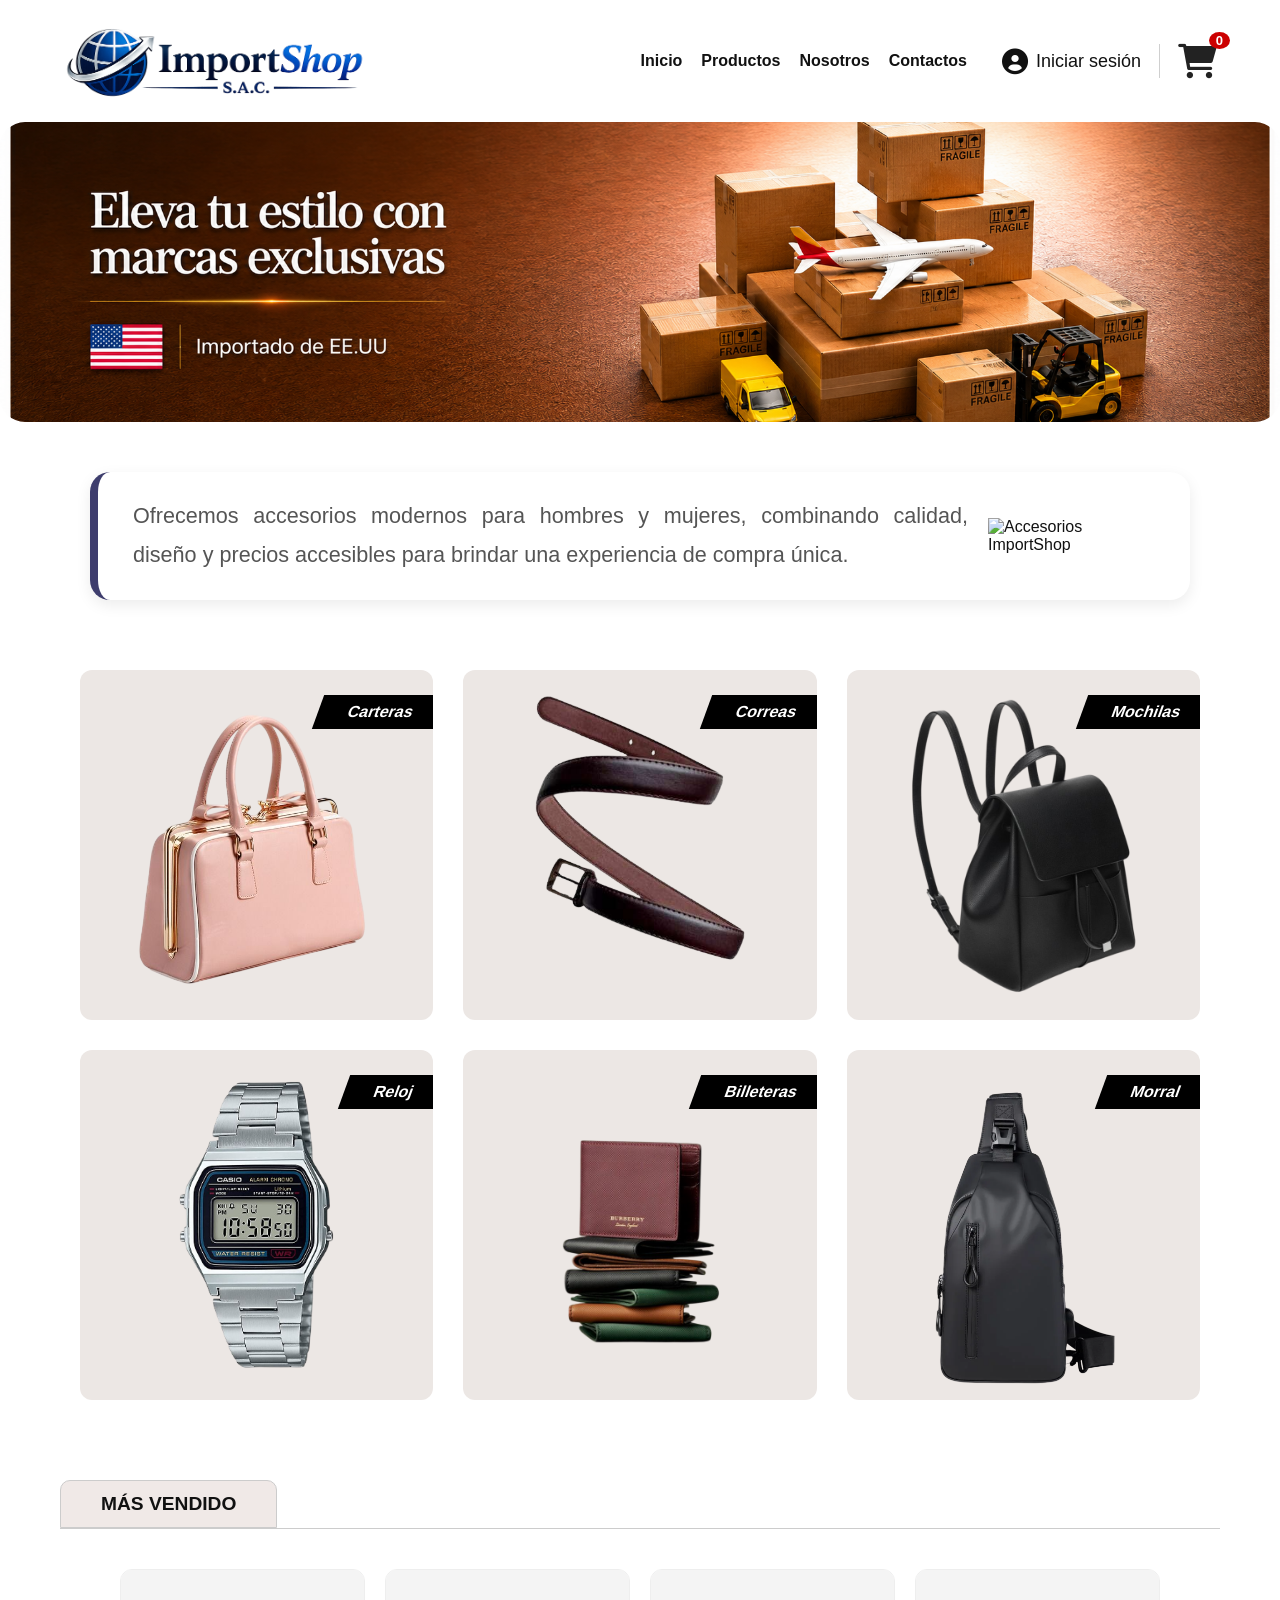
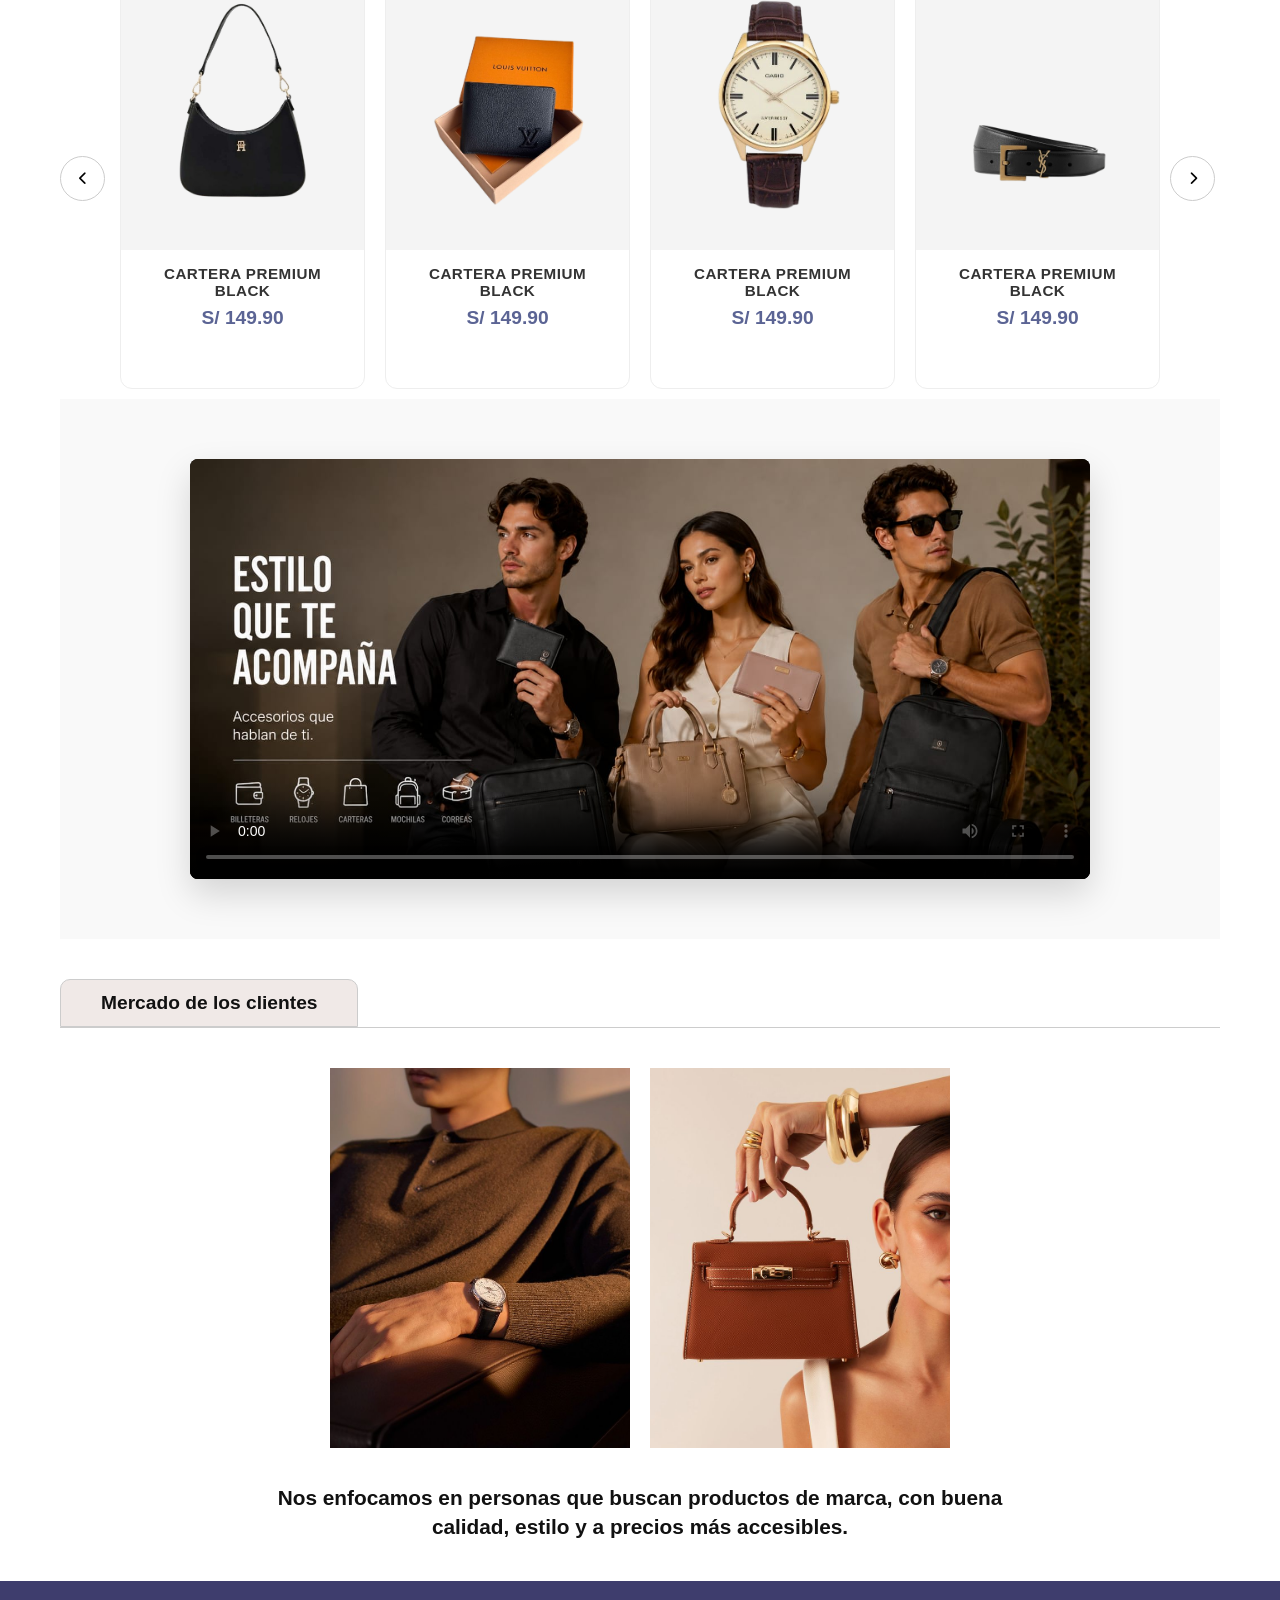
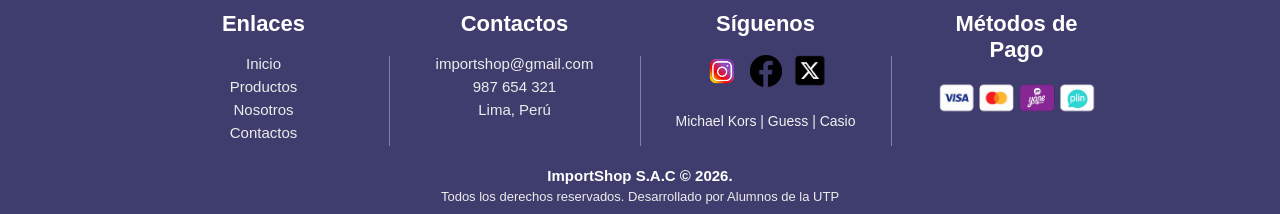
==== commit b359cea9: "Update index.html" ====
--- a/index.html
+++ b/index.html
@@ -7,6 +7,7 @@
     <title>ImportShop S.A.C.</title>
     <link rel="stylesheet" href="style.css">
     <script src="js/script.js"></script>
+    <script type="module" src="js/auth.js"></script>
     <link rel="stylesheet" href="https://cdnjs.cloudflare.com/ajax/libs/font-awesome/6.0.0/css/all.min.css">
     <link rel="icon" href="imagenes/empresa/icono.png">
 </head>
@@ -22,9 +23,13 @@
                 <li><a href="nosotros.html">Nosotros</a></li>
                 <li><a href="contactos.html">Contactos</a></li>
             </ul>
-            <div class="cart-icon-container">
-                <i class="fa fa-shopping-cart"></i>
-                <span class="cart-count">0</span>
+            <div class="header-actions">
+                <a href="login.html" class="login-link"><i class="fa-solid fa-circle-user"></i> Iniciar sesión</a>
+                <div class="header-divider"></div>
+                <div class="cart-icon-container">
+                    <i class="fa fa-shopping-cart"></i>
+                    <span class="cart-count">0</span>
+                </div>
             </div>
         </nav>
 
@@ -39,14 +44,23 @@
         </div>
     </section>
 
-    <main class="wrapper">
-        <section class="Empreesa">
-            <div class="info-empresa">
-                <p>En ImportShop S.A.C. nos dedicamos a importar productos originales de marcas reconocidas desde
-                    Estados
-                    Unidos, ofreciendo accesorios modernos que combinan estilo, calidad y confianza en cada detalle</p>
-            </div>
-        </section>
+  <main class="wrapper">
+        <div class="info-empresa-box">
+            <div class="info-texto">
+                <p>
+                    Ofrecemos accesorios modernos para hombres y mujeres, combinando calidad, diseño y precios
+                    accesibles para brindar una experiencia de compra única.
+                </p>
+            </div>
+
+            <div class="info-imagen">
+                <img src="imagenes/InfoE.png" alt="Accesorios ImportShop">
+            </div>
+        </div>
+
+
+
+
         <section class="grid-categories">
             <div class="card">
                 <span class="tag">Carteras</span>
@@ -138,14 +152,7 @@
 
                     <video src="videos/VP.mp4" controls poster="imagenes/empresa/caratulaV.png">
                     </video>
-
-                </div>
-
-                <div class="presentacion-info">
-                    <h2>Nuestra Propuesta</h2>
-                    <p>Conoce más sobre nuestra marca.</p>
-                </div>
-
+                </div> 
             </div>
 
 
@@ -227,4 +234,4 @@
         import { initCart } from './js/cart.js';
         initCart();
     </script>
-</body>+</body>
--- a/style.css
+++ b/style.css
@@ -1,6 +1,10 @@
 :root {
     --bg-card: #ece7e4;
     --accent: #000;
+    --primary: #3e3d6d;
+    --soft-blue: #5268a3;
+    --danger: #cc0000;
+    --text: #111;
 }
 
 * {
@@ -12,9 +16,11 @@
 body {
     margin: 0;
     font-family: 'Segoe UI', Tahoma, Geneva, Verdana, sans-serif;
-}
-
-
+    color: var(--text);
+    background: #fff;
+}
+
+/* ===== HEADER GENERAL ===== */
 .main-header {
     background: #fff;
     padding: 1rem 5%;
@@ -22,28 +28,88 @@
 }
 
 .nav-container {
-    display: flex;
-    justify-content: space-between;
-    align-items: center;
-    flex-wrap: wrap;
+    display: flex !important;
+    align-items: center !important;
+    justify-content: space-between !important;
+    flex-wrap: nowrap !important;
+    height: 90px;
 }
 
 .logo {
     height: 80px;
+    width: auto;
 }
 
 .nav-links {
-    display: flex;
-    list-style: none;
-    gap: 1.5rem;
+    display: flex !important;
+    align-items: center !important;
+    list-style: none !important;
+    gap: 19px;
+    margin: 0 35px 0 auto !important;
+    padding-left: 0 !important;
 }
 
 .nav-links a {
-    text-decoration: none;
-    color: #333;
+    text-decoration: none !important;
+    color: #111 !important;
     font-weight: 600;
-}
-
+    font-size: 1rem;
+}
+
+.nav-links a:hover,
+.login-link:hover {
+    color: #111 !important;
+    text-decoration: none !important;
+}
+
+.header-actions {
+    display: flex !important;
+    align-items: center !important;
+    gap: 18px;
+}
+
+.login-link {
+    display: flex;
+    align-items: center;
+    gap: 8px;
+    text-decoration: none !important;
+    color: #111 !important;
+    font-weight: 500;
+    font-size: 18px;
+    white-space: nowrap;
+}
+
+.login-link i {
+    font-size: 26px;
+}
+
+.header-divider {
+    width: 1px;
+    height: 34px;
+    background: #cfcfcf;
+}
+
+.cart-icon-container {
+    position: relative;
+    cursor: pointer;
+    font-size: 34px;
+    color: #222;
+    line-height: 1;
+}
+
+.cart-count {
+    position: absolute;
+    top: -12px;
+    right: -14px;
+    background: #cc0000;
+    color: #fff;
+    font-size: 13px;
+    padding: 2px 7px;
+    border-radius: 50%;
+    font-weight: bold;
+}
+
+/* ===== BUSCADOR DE PRODUCTOS ===== */
 .search-container {
     margin: 1rem auto;
     max-width: 500px;
@@ -52,18 +118,27 @@
 
 .search-container input {
     width: 100%;
-    padding: 10px 40px 10px 20px;
+    padding: 10px 45px 10px 20px;
     border-radius: 25px;
     border: 1px solid #ccc;
     box-shadow: inset 0 2px 4px rgba(0, 0, 0, 0.1);
+    outline: none;
 }
 
 .search-container i {
     position: absolute;
-    right: 15px;
+    right: 18px;
     top: 50%;
     transform: translateY(-50%);
     color: #888;
+    pointer-events: none;
+}
+
+/* ===== ESTRUCTURA GENERAL ===== */
+.wrapper {
+    max-width: 1200px;
+    margin: 40px auto;
+    padding: 0 20px;
 }
 
 .hero {
@@ -74,16 +149,6 @@
     border-radius: 25px;
 }
 
-
-
-@media (max-width: 600px) {
-    .hero {
-        height: 180px;
-    }
-}
-
-
-
 .portadas {
     width: 100%;
     height: 100%;
@@ -92,35 +157,66 @@
 
 .portadas img {
     position: absolute;
-    /* 1. Mueve el borde superior e izquierdo al centro */
     top: 50%;
     left: 50%;
-
-    /* 2. Desplaza la imagen sobre su propio eje para que el centro sea el centro real */
     transform: translate(-50%, -50%);
-
     width: 100%;
     height: 100%;
-    /* Cambia auto por 100% para que el contenedor mande */
     object-fit: cover;
-    /* Esto evita que se deforme al forzar el alto */
-
     opacity: 0;
     transition: opacity 1s ease-in-out;
     display: block;
 }
 
-
 .portadas img.active {
     opacity: 1;
 }
 
-.wrapper {
-    max-width: 1200px;
-    margin: 40px auto;
-    padding: 0 20px;
-}
-
+.info-empresa {
+    text-align: center;
+    margin-top: 20px;
+    font-size: 1.2rem;
+    font-weight: 500;
+    color: #111;
+}
+
+/* ===== INICIO ===== */
+.info-empresa-box {
+    max-width: 1100px;
+    margin: 50px auto;
+    padding: 25px 35px;
+    background: #fff;
+    border-radius: 20px;
+    box-shadow: 0 5px 15px rgba(0, 0, 0, 0.08);
+    display: flex;
+    align-items: center;
+    justify-content: space-between;
+    gap: 20px;
+    border-left: 8px solid var(--primary);
+}
+
+.info-texto {
+    flex: 4;
+}
+
+.info-texto p {
+    font-size: 1.35rem;
+    line-height: 1.8;
+    color: #555;
+    margin: 0;
+    text-align: justify;
+}
+
+.info-imagen {
+    flex: 0.8;
+    margin-left: auto;
+}
+
+.info-imagen img {
+    width: 150px;
+    height: auto;
+    display: block;
+}
 
 .grid-categories {
     display: grid;
@@ -150,92 +246,6 @@
     max-width: 100%;
     max-height: 100%;
     object-fit: contain;
-}
-
-.card-profile {
-    background: #ffffff;
-    border-radius: 15px;
-    overflow: hidden;
-    height: 100%;
-    box-shadow: 0 4px 15px rgba(0, 0, 0, 0.1);
-    transition: transform 0.3s ease, box-shadow 0.3s ease;
-    text-align: center;
-    border: 1px solid #eee;
-}
-
-.card-profile:hover {
-    transform: translateY(-10px);
-    box-shadow: 0 8px 25px rgba(0, 0, 0, 0.15);
-}
-
-.img-container {
-    width: 100%;
-    padding-top: 30px;
-    display: flex;
-    justify-content: center;
-}
-
-.img-container img {
-    width: 60%;
-    height: auto;
-    object-fit: cover;
-    object-position: top;
-}
-
-.seccion-presentacion {
-    padding: 60px 5%;
-    background-color: #f9f9f9;
-    display: flex;
-    justify-content: center;
-}
-
-.presentacion-container {
-    max-width: 900px;
-    width: 100%;
-    text-align: center;
-}
-
-
-
-/* Video */
-.video-wrapper {
-    position: relative;
-    width: 100%;
-    max-width: 900px;
-    height: 420px;
-    border-radius: 8px;
-    overflow: hidden;
-    box-shadow: 0 15px 35px rgba(0, 0, 0, 0.15);
-    background: #000;
-    line-height: 0;
-    margin: auto;
-}
-
-.video-wrapper video {
-    width: 100%;
-    height: 100%;
-    object-fit: cover;
-    object-position: center top;
-    display: block;
-}
-
-
-
-.presentacion-info {
-    margin-top: 30px;
-}
-
-.presentacion-info h2 {
-    font-size: 2rem;
-    color: #333;
-    margin-bottom: 10px;
-}
-
-.presentacion-info p {
-    color: #666;
-    font-size: 1.1rem;
-    max-width: 600px;
-    margin: 0 auto;
 }
 
 .tag {
@@ -269,9 +279,6 @@
     padding-top: 30px;
 }
 
-
-
-
 .items-container {
     display: flex;
     gap: 20px;
@@ -280,9 +287,6 @@
     padding: 10px 0;
     width: 100%;
 }
-
-
-
 
 .placeholder {
     flex: 0 0 calc(25% - 15px);
@@ -338,8 +342,6 @@
     color: #5b6494;
     font-weight: 800;
 }
-
-
 
 .nav-btn {
     border: 1px solid #ccc;
@@ -355,12 +357,59 @@
     background: #eee;
 }
 
-
-
+.seccion-presentacion {
+    padding: 60px 5%;
+    background-color: #f9f9f9;
+    display: flex;
+    justify-content: center;
+}
+
+.presentacion-container {
+    max-width: 900px;
+    width: 100%;
+    text-align: center;
+}
+
+.video-wrapper {
+    position: relative;
+    width: 100%;
+    max-width: 900px;
+    height: 420px;
+    border-radius: 8px;
+    overflow: hidden;
+    box-shadow: 0 15px 35px rgba(0, 0, 0, 0.15);
+    background: #000;
+    line-height: 0;
+    margin: auto;
+}
+
+.video-wrapper video {
+    width: 100%;
+    height: 100%;
+    object-fit: cover;
+    object-position: center top;
+    display: block;
+}
+
+.presentacion-info {
+    margin-top: 30px;
+}
+
+.presentacion-info h2 {
+    font-size: 2rem;
+    color: #333;
+    margin-bottom: 10px;
+}
+
+.presentacion-info p {
+    color: #666;
+    font-size: 1.1rem;
+    max-width: 600px;
+    margin: 0 auto;
+}
 
 .mercado-section {
-    margin-top: 40px;
-    margin-bottom: 40px;
+    margin: 40px 0;
 }
 
 .mercado-container {
@@ -393,179 +442,7 @@
     max-width: 800px;
 }
 
-/* FOOTER */
-
-.bottom-bar {
-    background: #3e3d6d;
-    width: 100%;
-    padding: 30px 60px 10px;
-    color: white;
-    overflow: hidden;
-}
-
-/* CONTENEDOR */
-
-.footer-container {
-    display: flex;
-    justify-content: center;
-    align-items: flex-start;
-    gap: 35px;
-    flex-wrap: nowrap;
-}
-
-.footer-box {
-    width: 180px;
-    text-align: center;
-}
-
-.payment-links img {
-    width: 160px;
-    height: auto;
-}
-
-.footer-box h2 {
-    color: white;
-    font-size: 22px;
-    margin-bottom: 18px;
-    font-weight: 600;
-}
-
-.footer-box a,
-.footer-box p {
-    color: #ececec;
-    text-decoration: none;
-    display: block;
-    margin-bottom: 6px;
-    font-size: 15px;
-    transition: 0.3s;
-}
-
-/* EFECTO */
-
-.footer-box a:hover {
-    color: white;
-    padding-left: 10px;
-}
-
-/* LINEAS */
-
-.linea {
-    width: 1px;
-    height: 90px;
-    background-color: rgba(255, 255, 255, 0.35);
-    margin-top: 45px;
-}
-
-/* REDES */
-
-.social-links {
-    display: flex;
-    justify-content: center;
-    align-items: center;
-    gap: 12px;
-    margin-bottom: 15px;
-}
-
-.social-links img {
-    width: 32px;
-    height: 32px;
-    object-fit: contain;
-    transition: 0.3s;
-}
-
-.social-links img:hover {
-    transform: scale(1.1);
-}
-
-/* MARCAS */
-
-.aliados p {
-    font-size: 14px;
-    color: #f1f1f1;
-    line-height: 1.5;
-}
-
-/* FINAL */
-
-.footer-bottom {
-    text-align: center;
-    margin-top: 20px;
-    color: white;
-}
-
-.copyright {
-    font-size: 15px;
-    font-weight: 600;
-    margin-bottom: 5px;
-}
-
-.rights-text {
-    font-size: 13px;
-    color: #ececec;
-}
-
-@media (max-width: 768px) {
-
-    .footer-container {
-        flex-direction: column;
-        align-items: center;
-        gap: 30px;
-    }
-
-    .linea {
-        display: none;
-    }
-}
-
-
-
-
-
-
-
-
-.info-empresa {
-    text-align: center;
-    margin-top: 20px;
-    font-size: 1.2rem;
-    font-weight: 500;
-    color: #111;
-}
-
-
-@media (max-width: 900px) {
-    .placeholder {
-        min-width: calc(50% - 8px);
-    }
-}
-
-@media (max-width: 600px) {
-    .nav-links {
-        display: none;
-    }
-
-    .grid-categories {
-        grid-template-columns: 1fr;
-    }
-
-    .placeholder {
-        min-width: 100%;
-    }
-
-    .mercado-imagenes {
-        flex-direction: column;
-        align-items: center;
-    }
-
-    .mercado-imagenes img {
-        width: 100%;
-        max-width: 300px;
-    }
-
-}
-
-
-/* Layout Productos */
+/* ===== PRODUCTOS ===== */
 .productos-layout {
     display: grid;
     grid-template-columns: 280px 1fr;
@@ -597,7 +474,8 @@
     margin-bottom: 10px;
 }
 
-.filtro-grupo select {
+.filtro-grupo select,
+.filtro-grupo input {
     width: 100%;
     padding: 8px;
     border: 1px solid #ccc;
@@ -667,7 +545,7 @@
     top: 10px;
     right: 10px;
     font-size: 0.7rem;
-    color: #555555;
+    color: #555;
     background: rgba(255, 255, 255, 0.8);
     padding: 2px 5px;
     border-radius: 3px;
@@ -706,7 +584,7 @@
 }
 
 .producto-precio {
-    color: #cc0000;
+    color: var(--danger);
     font-weight: 800;
     font-size: 0.95rem;
     margin-top: auto;
@@ -744,38 +622,7 @@
     cursor: not-allowed;
 }
 
-
-
-@media (max-width: 1100px) {
-    .productos-grid {
-        grid-template-columns: repeat(3, 1fr);
-    }
-}
-
-@media (max-width: 768px) {
-    .productos-layout {
-        grid-template-columns: 1fr;
-    }
-
-    .productos-grid {
-        grid-template-columns: repeat(2, 1fr);
-    }
-
-    .btn-filtrar {
-        width: 100%;
-    }
-
-    .sidebar-filtros {
-        position: static;
-    }
-}
-
-@media (max-width: 500px) {
-    .productos-grid {
-        grid-template-columns: 1fr;
-    }
-}
-
+/* ===== DETALLE DE PRODUCTO ===== */
 .detalle-producto {
     display: flex;
     gap: 50px;
@@ -801,11 +648,6 @@
 
 .detalle-info h1 {
     margin-bottom: 20px;
-}
-
-.precio {
-    color: #0dfd2d;
-    margin: 20px 0;
 }
 
 .cantidad-container {
@@ -827,7 +669,6 @@
     font-size: 20px;
     cursor: pointer;
     border-radius: 5px;
-
 }
 
 .cantidad-control input {
@@ -851,7 +692,6 @@
     background: #157347;
 }
 
-
 .detalle-descripcion {
     margin-top: 20px;
     padding: 15px;
@@ -860,7 +700,6 @@
     border-radius: 8px;
 }
 
-
 .carousel-control-prev-icon,
 .carousel-control-next-icon {
     filter: brightness(0) saturate(100%);
@@ -913,28 +752,7 @@
     gap: 15px;
 }
 
-.cart-icon-container {
-    position: relative;
-    cursor: pointer;
-    font-size: 1.5rem;
-    margin-left: 15px;
-    color: #333;
-    display: inline-block;
-    vertical-align: middle;
-}
-
-.cart-count {
-    position: absolute;
-    top: -8px;
-    right: -10px;
-    background: #cc0000;
-    color: #fff;
-    font-size: 0.75rem;
-    padding: 2px 6px;
-    border-radius: 50%;
-    font-weight: bold;
-}
-
+/* ===== CARRITO ===== */
 .cart-overlay {
     position: fixed;
     top: 0;
@@ -1021,13 +839,13 @@
 
 .cart-item-info h4 {
     font-size: 0.9rem;
-    margin: 0 0 5px 0;
+    margin: 0 0 5px;
     color: #111;
 }
 
 .cart-item-price {
     font-weight: bold;
-    color: #cc0000;
+    color: var(--danger);
     font-size: 0.9rem;
     margin: 0;
 }
@@ -1051,7 +869,7 @@
 .btn-remove {
     background: none;
     border: none;
-    color: #cc0000;
+    color: var(--danger);
     cursor: pointer;
     font-size: 1.1rem;
     padding: 5px;
@@ -1149,23 +967,351 @@
 }
 
 @keyframes spin {
-    0% {
-        transform: rotate(0deg);
-    }
-
-    100% {
-        transform: rotate(360deg);
-    }
-}
-
-.search-container {
+    from { transform: rotate(0deg); }
+    to { transform: rotate(360deg); }
+}
+
+/* ===== LOGIN / REGISTRO ===== */
+.auth-page {
+    min-height: calc(100vh - 120px);
     display: flex;
     align-items: center;
     justify-content: center;
-}
-
-.search-container input {
-    width: auto;
-    flex-grow: 1;
-    max-width: 450px;
-}+    padding: 50px 20px;
+    background: linear-gradient(135deg, #f6f6f6, #dfe5f3);
+}
+
+.auth-card {
+    width: 100%;
+    max-width: 460px;
+    background: #fff;
+    padding: 32px;
+    border-radius: 18px;
+    box-shadow: 0 10px 30px rgba(0, 0, 0, 0.18);
+    border: 1px solid #ddd;
+}
+
+.auth-brand {
+    text-align: center;
+    margin-bottom: 20px;
+}
+
+.auth-brand img {
+    width: 170px;
+    margin-bottom: 10px;
+}
+
+.auth-brand h1 {
+    font-size: 1.8rem;
+    margin: 0 0 8px;
+    color: #0d2c5c;
+}
+
+.auth-brand p {
+    color: #555;
+    font-size: 0.95rem;
+}
+
+.auth-tabs {
+    display: grid;
+    grid-template-columns: 1fr 1fr;
+    background: #edf1f8;
+    border-radius: 12px;
+    padding: 5px;
+    margin-bottom: 20px;
+}
+
+.auth-tab {
+    border: none;
+    padding: 12px;
+    border-radius: 10px;
+    background: transparent;
+    font-weight: 700;
+    cursor: pointer;
+}
+
+.auth-tab.active {
+    background: var(--soft-blue);
+    color: #fff;
+}
+
+.auth-form {
+    display: none;
+    flex-direction: column;
+    gap: 10px;
+}
+
+.auth-form.active {
+    display: flex;
+}
+
+.auth-form label {
+    font-weight: 700;
+    color: #222;
+}
+
+.auth-form input {
+    padding: 13px;
+    border-radius: 10px;
+    border: 1px solid #bbb;
+    outline: none;
+}
+
+.auth-form input:focus {
+    border-color: var(--soft-blue);
+    box-shadow: 0 0 0 3px rgba(82, 104, 163, 0.15);
+}
+
+.auth-btn {
+    margin-top: 10px;
+    padding: 13px;
+    border: none;
+    border-radius: 10px;
+    background: var(--soft-blue);
+    color: #fff;
+    font-weight: 800;
+    cursor: pointer;
+}
+
+.auth-btn:hover {
+    background: #3f5184;
+}
+
+.auth-message {
+    text-align: center;
+    margin-top: 14px;
+    font-weight: 700;
+}
+
+.auth-message.success { color: #1b7f3a; }
+.auth-message.error { color: #b00020; }
+
+/* ===== FOOTER ===== */
+.bottom-bar {
+    background: var(--primary);
+    width: 100%;
+    padding: 30px 60px 10px;
+    color: white;
+    overflow: hidden;
+}
+
+.footer-container {
+    display: flex;
+    justify-content: center;
+    align-items: flex-start;
+    gap: 35px;
+    flex-wrap: nowrap;
+}
+
+.footer-box {
+    width: 180px;
+    text-align: center;
+}
+
+.footer-box h2 {
+    color: white;
+    font-size: 22px;
+    margin-bottom: 18px;
+    font-weight: 600;
+}
+
+.footer-box a,
+.footer-box p {
+    color: #ececec;
+    text-decoration: none;
+    display: block;
+    margin-bottom: 6px;
+    font-size: 15px;
+    transition: 0.3s;
+}
+
+.footer-box a:hover {
+    color: white;
+    padding-left: 10px;
+}
+
+.linea {
+    width: 1px;
+    height: 90px;
+    background-color: rgba(255, 255, 255, 0.35);
+    margin-top: 45px;
+}
+
+.social-links {
+    display: flex;
+    justify-content: center;
+    align-items: center;
+    gap: 12px;
+    margin-bottom: 15px;
+}
+
+.social-links img {
+    width: 32px;
+    height: 32px;
+    object-fit: contain;
+    transition: 0.3s;
+}
+
+.social-links img:hover {
+    transform: scale(1.1);
+}
+
+.aliados p {
+    font-size: 14px;
+    color: #f1f1f1;
+    line-height: 1.5;
+}
+
+.payment-links img {
+    width: 160px;
+    height: auto;
+}
+
+.footer-bottom {
+    text-align: center;
+    margin-top: 20px;
+    color: white;
+}
+
+.copyright {
+    font-size: 15px;
+    font-weight: 600;
+    margin-bottom: 5px;
+}
+
+.rights-text {
+    font-size: 13px;
+    color: #ececec;
+}
+
+/* ===== RESPONSIVE ===== */
+@media (max-width: 1100px) {
+    .productos-grid {
+        grid-template-columns: repeat(3, 1fr);
+    }
+
+    .nav-links {
+        gap: 22px;
+        margin-right: 20px !important;
+    }
+}
+
+@media (max-width: 900px) {
+    .placeholder {
+        min-width: calc(50% - 8px);
+    }
+
+    .nav-container {
+        height: auto;
+        flex-wrap: wrap !important;
+        gap: 15px;
+        justify-content: center !important;
+    }
+
+    .nav-links {
+        margin: 10px 0 !important;
+    }
+}
+
+@media (max-width: 768px) {
+    .hero {
+        height: 220px;
+    }
+
+    .info-empresa-box,
+    .detalle-producto {
+        flex-direction: column;
+        text-align: center;
+    }
+
+    .productos-layout {
+        grid-template-columns: 1fr;
+    }
+
+    .productos-grid {
+        grid-template-columns: repeat(2, 1fr);
+    }
+
+    .btn-filtrar {
+        width: 100%;
+    }
+
+    .sidebar-filtros {
+        position: static;
+    }
+
+    .footer-container {
+        flex-direction: column;
+        align-items: center;
+        gap: 30px;
+    }
+
+    .linea {
+        display: none;
+    }
+}
+
+@media (max-width: 600px) {
+    .hero {
+        height: 180px;
+    }
+
+    .nav-links {
+        display: none !important;
+    }
+
+    .grid-categories {
+        grid-template-columns: 1fr;
+    }
+
+    .placeholder {
+        min-width: 100%;
+    }
+
+    .mercado-imagenes {
+        flex-direction: column;
+        align-items: center;
+    }
+
+    .mercado-imagenes img {
+        width: 100%;
+        max-width: 300px;
+    }
+
+    .productos-grid {
+        grid-template-columns: 1fr;
+    }
+
+    .cart-sidebar {
+        width: 90%;
+    }
+}
+
+
+
+.mapa-card {
+    background: white;
+    padding: 35px;
+    margin: 0 auto 50px auto;
+    width: 80%;
+    max-width: 1000px;
+    border-radius: 10px;
+    box-shadow: 0 3px 12px rgba(0, 0, 0, 0.12);
+    text-align: center;
+}
+
+.titulo-mapa {
+    text-align: center;
+    font-size: 28px;
+    font-weight: 800;
+    margin-bottom: 25px;
+    color: #111;
+}
+
+.organigrama-img {
+    width: 65%;
+    max-width: 800px;
+    height: auto;
+    display: block;
+    margin: 0 auto;
+}
